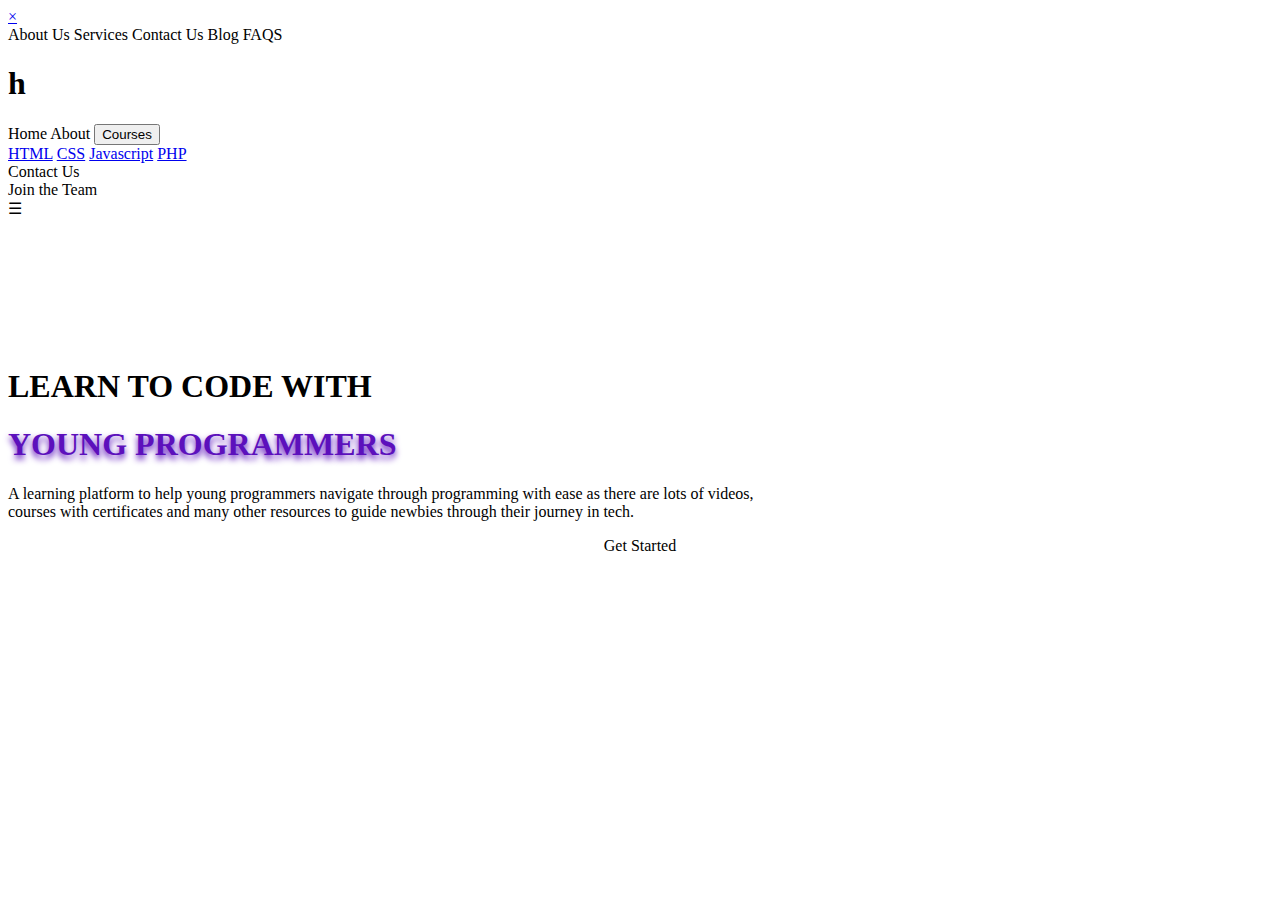
==== index.html @ aa74d402 "updated" ====
<!DOCTYPE html>
<html lang="en">
  <head>
    <meta charset="UTF-8" />
    <meta http-equiv="X-UA-Compatible" content="IE=edge" />
    <meta name="viewport" content="width=device-width, initial-scale=1.0" />
    <link rel="stylesheet" href="css/style.css" />
    <link href="https://fonts.googleapis.com/css2?family=Radio+Canada&family=Roboto&display=swap" rel="stylesheet">
    <title>Young Programmer</title>
  </head>
  <body>
    <!--Navbar-->
    <div id="myNav" class="overlay">
      <a href="javascript:void(0)" class="closebtn" onclick="closeNav()"
        >&times;</a
      >
      <div class="overlay-content">
        <a>About Us</a>
        <a>Services</a>
        <a>Contact Us</a>
        <a>Blog</a>
        <a>FAQS</a>
      </div>
    </div>

    <div class="navbar">
      <div class="navbarleft">
        <h1>h</h1>
      </div>
      <div class="navbarcenter">
        <a>Home</a>
        <a>About</a>
        <button class="dropbtn" onclick="myFunction()">Courses </button>
        <div class="dropdown-content" id="myDropdown">
          <a href="#">HTML</a>
          <a href="#">CSS</a>
          <a href="#">Javascript</a>
          <a href="#">PHP</a>
        </div>
        <a>Contact Us</a>
      </div>
      <div class="navbarright">
        <div class="jointheteamBtn">Join the Team</div>
        <span onclick="openNav()">&#9776;</span>
      </div>
    </div>
        <!--end of Navbar-->

            <!--section-->
<section>
    <h1 style="margin-top: 150px;">LEARN TO CODE WITH</h1>
    <h1 style="color: #5C10BC; text-shadow: 0px 4px 6px #5C10BC;">YOUNG PROGRAMMERS</h1>
    <p>A learning platform to help young programmers navigate through programming with ease as there are lots of videos,<br> courses with certificates and many other resources to guide newbies through their journey in tech.</p>
<center><div class="getstartedbtn">Get Started</div></center>
  </section>
                <!--end of section-->
    <script src="script.js"></script>
  </body>
</html>
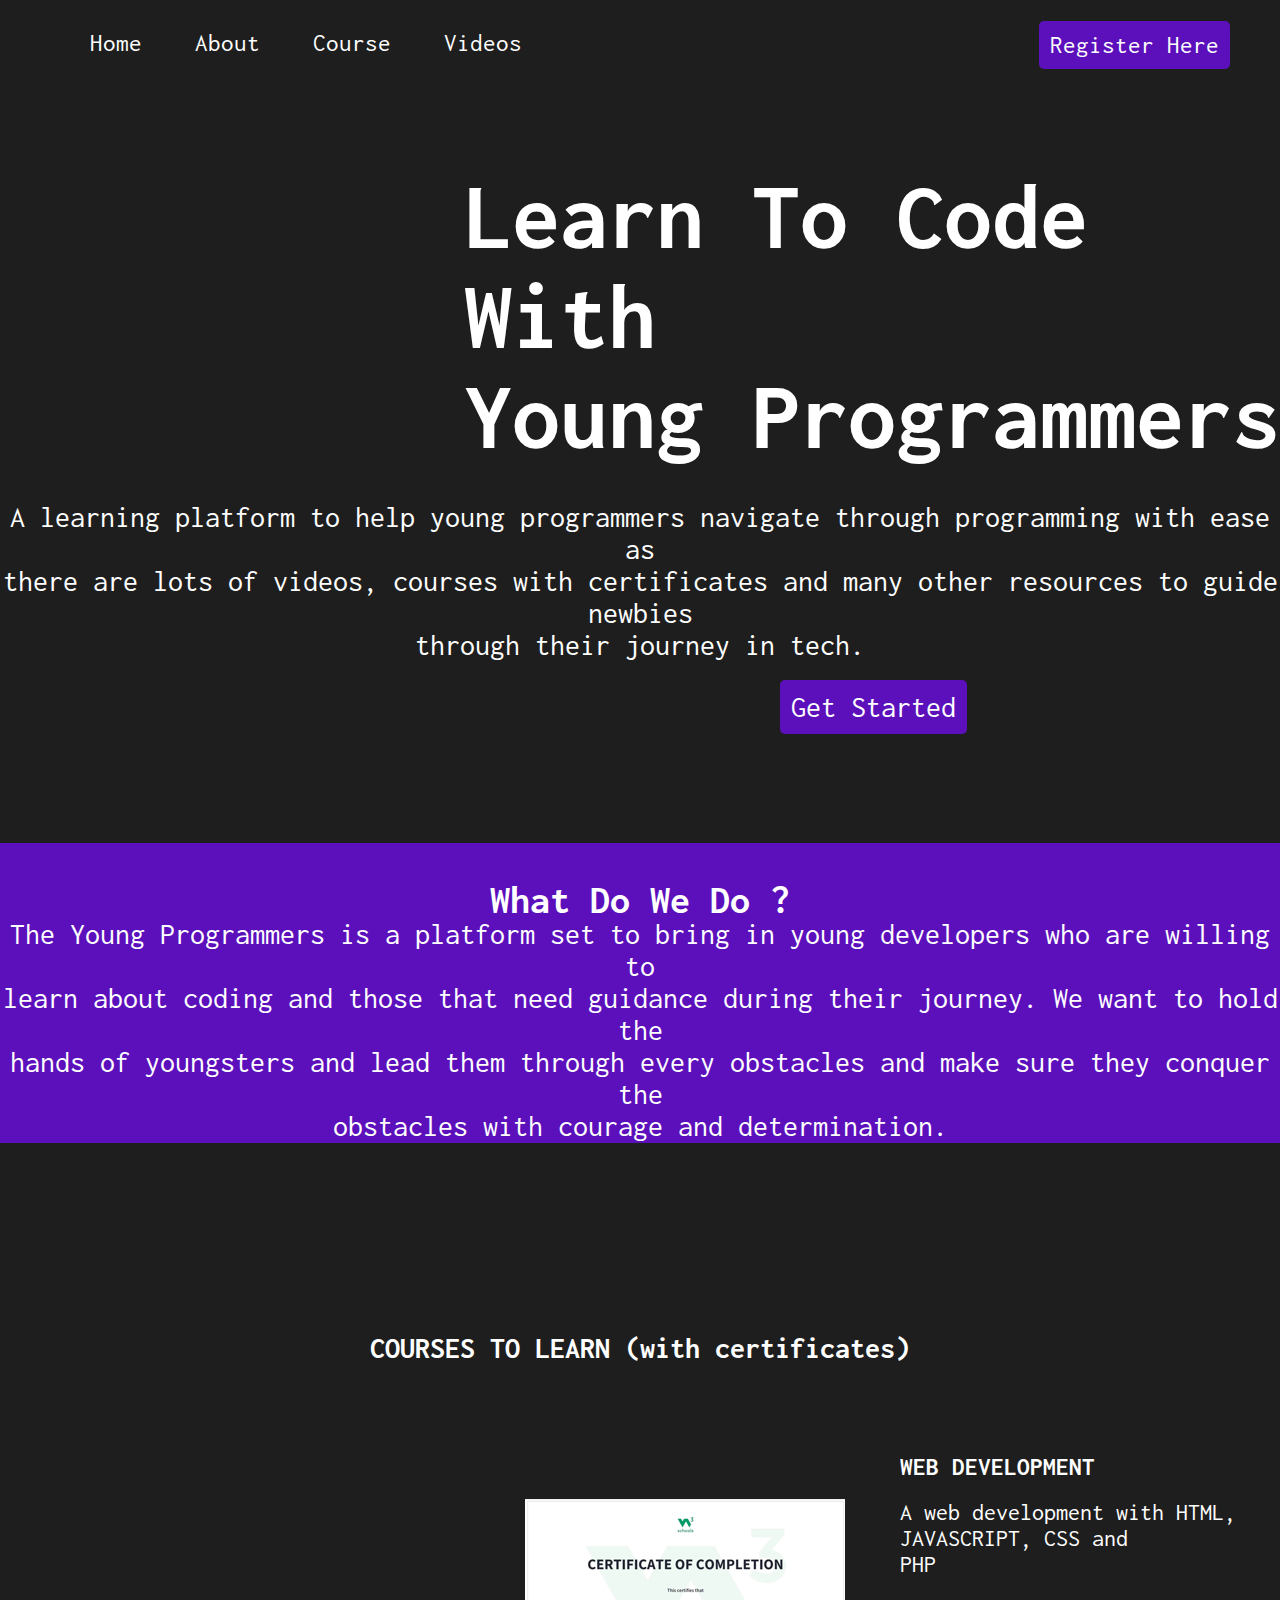
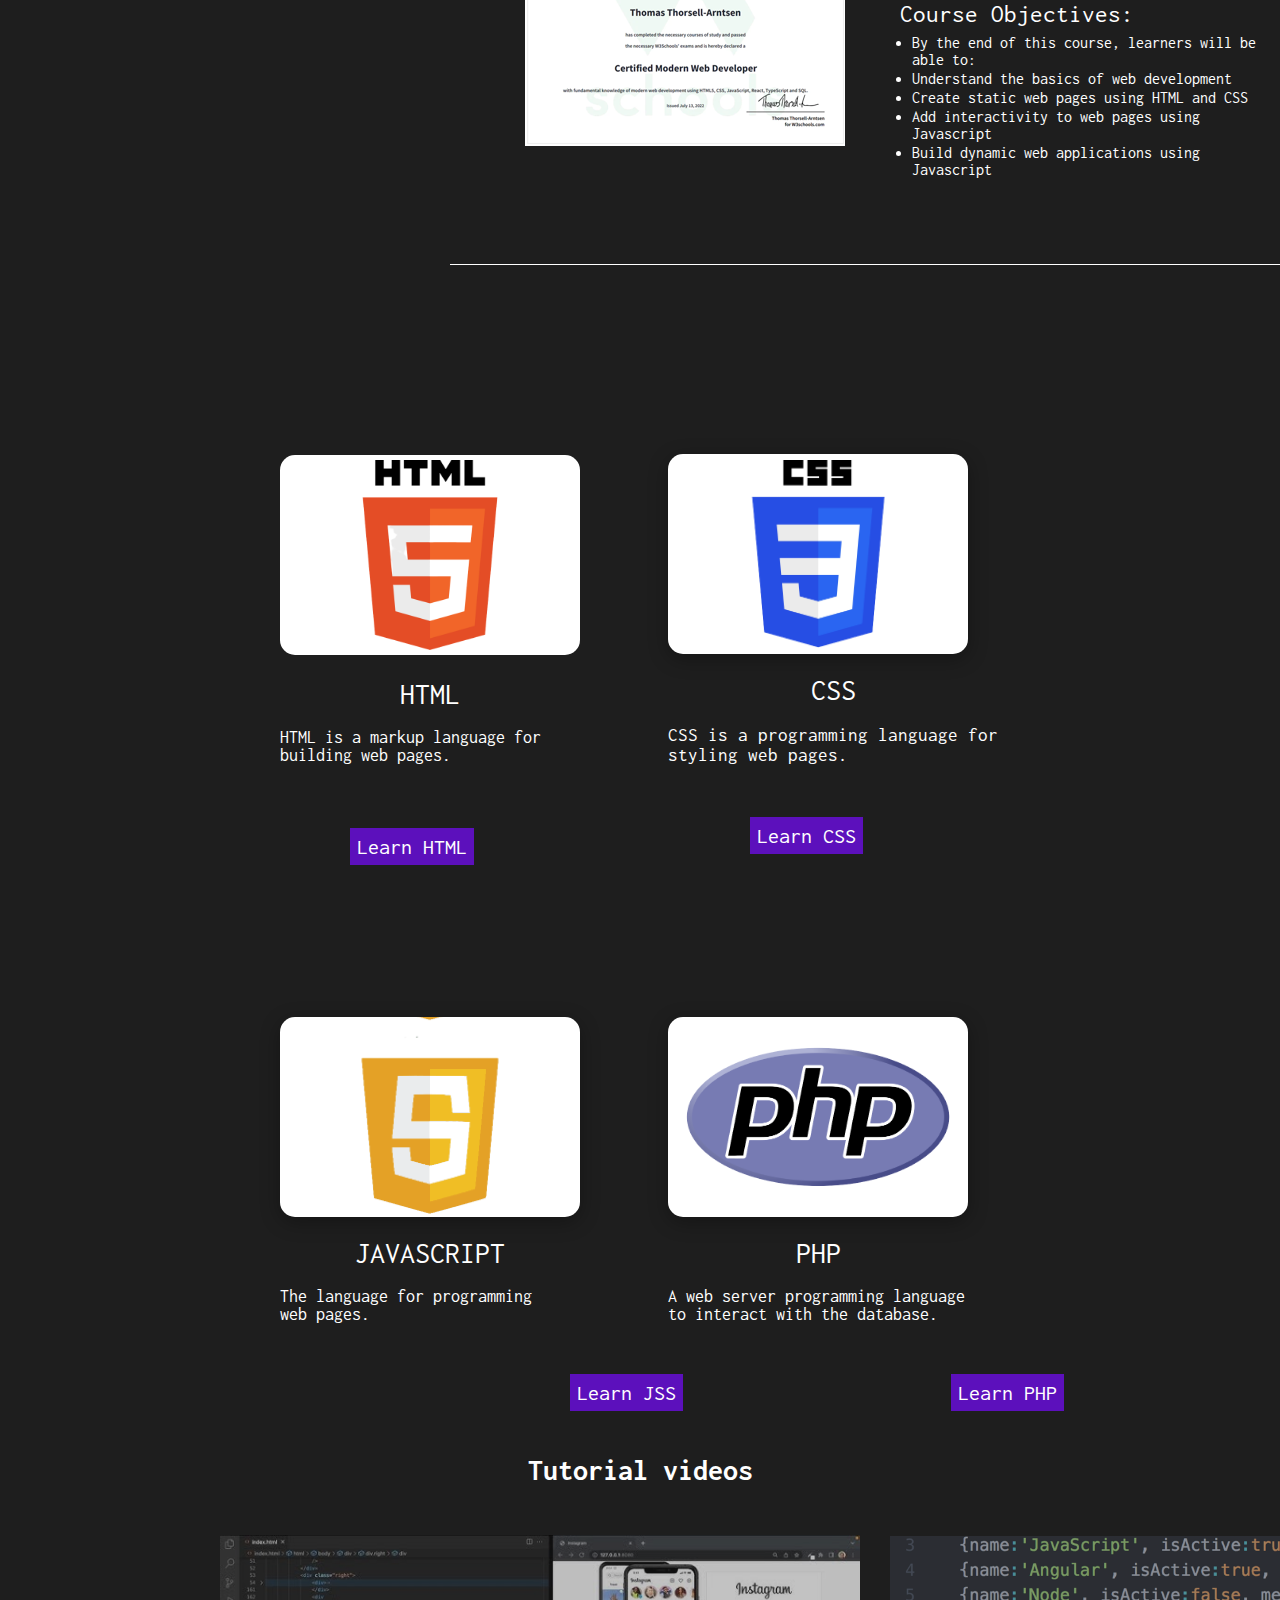
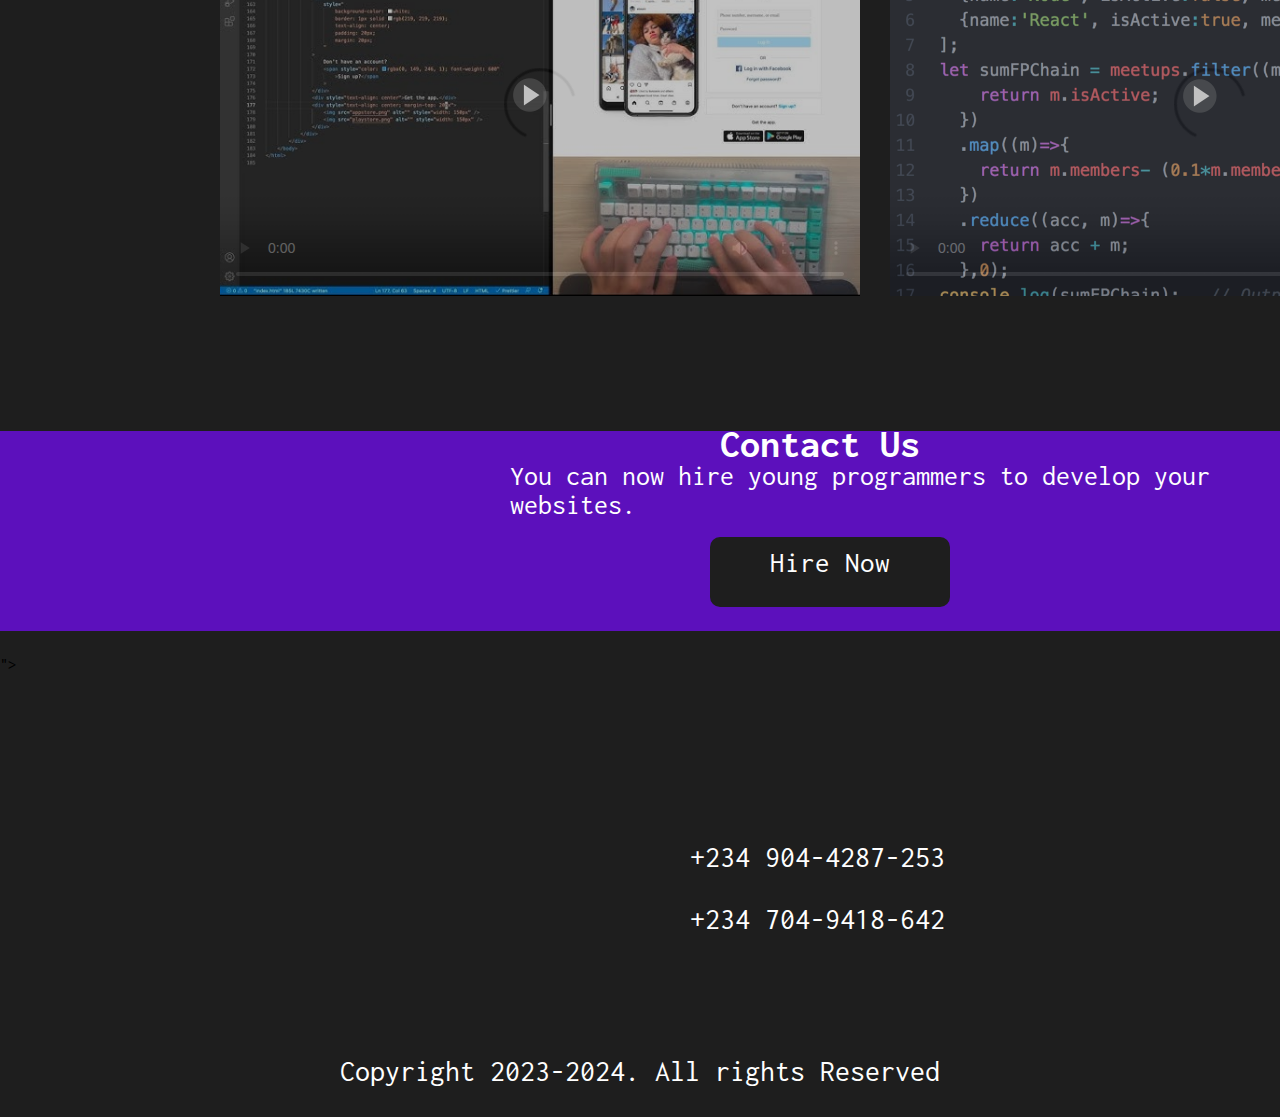
==== commit 6cbb12fd: "Add files via upload" ====
--- a/index.html
+++ b/index.html
@@ -1,59 +1,98 @@
-<!DOCTYPE html>
-<html lang="en">
-  <head>
-    <meta charset="UTF-8" />
-    <meta http-equiv="X-UA-Compatible" content="IE=edge" />
-    <meta name="viewport" content="width=device-width, initial-scale=1.0" />
-    <link rel="stylesheet" href="css/style.css" />
-    <link href="https://fonts.googleapis.com/css2?family=Radio+Canada&family=Roboto&display=swap" rel="stylesheet">
-    <title>Young Programmer</title>
-  </head>
-  <body>
-    <!--Navbar-->
-    <div id="myNav" class="overlay">
-      <a href="javascript:void(0)" class="closebtn" onclick="closeNav()"
-        >&times;</a
-      >
-      <div class="overlay-content">
-        <a>About Us</a>
-        <a>Services</a>
-        <a>Contact Us</a>
-        <a>Blog</a>
-        <a>FAQS</a>
+<!DOCTYPE html> 
+<html>
+    <head>
+        <link href="style.css" rel="stylesheet">
+        <title>Young Programmers</title>
+        <link rel="preconnect" href="https://fonts.googleapis.com">
+        <link rel="preconnect" href="https://fonts.gstatic.com" crossorigin>
+        <link href="https://fonts.googleapis.com/css2?family=Inconsolata&family=Modern+Antiqua&display=swap" rel="stylesheet">
+    </head>
+        <body>
+            <div id="header-links">
+                <a href="#" class="header-link">Home</a>
+                <a href="#" class="header-link">About</a>
+                <a href="#" class="header-link">Course</a>
+                <a href="#" class="header-link">Videos</a>
+                <a href="register.html" class="register">Register Here</a>
+            </div>
+            <h1>Learn To Code With <br>Young Programmers</h1>
+            <p class="quote-1">A learning platform to help young programmers navigate through programming with ease as <br> there are lots of videos, courses with certificates and many other resources to guide newbies <br>through their journey in tech.</p>
+            <a  href="#" id="get-started">Get Started</a>
+            <div class="section-1">
+            </div>
+            <h2 class="what-we-do">What Do We Do ?</h2>
+            <p class="quote-2">The Young Programmers is a platform set to bring in young developers who are willing to <br>learn about coding and those that need guidance during their journey. We want to hold the <br>hands of youngsters and lead them through every obstacles and make sure they conquer the <br>obstacles with courage and determination.</p>
+            <h3 class="section-2">COURSES TO LEARN (with certificates)</h3>
+            <h4 class="section-3">WEB DEVELOPMENT</h4>
+            <p class="quote-3"> A web development with HTML, JAVASCRIPT, CSS and<br> PHP</p>
+            <p class="quote-4">Course Objectives:</p>
+            <div class="container">
+             <img src="images/certificate Small.png" class="certificate">
+                <ul>
+                    <li class="obj-1">By the end of this course, learners will be able to:</li>
+                    <li>Understand the basics of web development</li>
+                    <li>Create static web pages using HTML and CSS</li>
+                    <li>Add interactivity to web pages using Javascript</li>
+                    <li>Build dynamic web applications using Javascript</li>
+            </ul>
+        </div>
+        <div class="container-2">
+        </div>
+        <div class="wrap">
+            <div class="project"> 
+              <a href="#" target="_blank" class="project-link-html html"></a>
+              <a class="learn-html" href="#">Learn HTML</a>
+              <span class="project-title">HTML</span>
+              <p class="html-quote">HTML is a markup language for<br> building web pages.</p>
+            </div>
+            <div class="project">
+              <a href="#" target="_blank" class="project-link css"></a>
+              <span class="project-title">CSS</span>
+              <p class="css-quote">CSS is a programming language for <br>styling web pages.</p>
+            </div>
+            <a class="learn-css" href="#">Learn CSS</a>
+            <div class="wrap">
+              <div class="project"> 
+                <a href="#" target="_blank" class="project-link javascript"></a>
+                <span class="project-title">JAVASCRIPT</span>
+                <p class="javascript-quote">The language for programming<br>web pages.</p>
+              </div>
+              <div class="project">
+                <a href="" target="_blank" class="project-link php"></a>
+                <span class="project-title">PHP</span>
+                <p class="javascript-quote">A web server programming language <br>to interact with the database.</p>
+              </div>
+            </div>  
+          </div>  
+            <a class="learn-javascript" href="#">Learn JSS</a>
+            <a class="learn-php" href="#">Learn PHP</a>
+          <h5>Tutorial videos</h5>
+          <div class="video-container">
+            <video controls class="control-1">
+                <source src="your_video_file.mp4" type="video/mp4">
+                Your browser does not support the video tag.
+            </video>
+            <div class="overlay-image">
+              <img src="images/pause-logo-removebg-preview.png" class="pause-logo">
+            </div>
+        </div>
+        <div class="video-container">
+          <video controls class="control-2">
+              <source src="your_video_file.mp4" type="video/mp4">
+              Your browser does not support the video tag.
+          </video>
+          <div class="overlay-image-2">
+            <img src="images/pause-logo-removebg-preview.png" class="pause-logo">
+          </div>
+        </div>">
       </div>
-    </div>
-
-    <div class="navbar">
-      <div class="navbarleft">
-        <h1>h</h1>
-      </div>
-      <div class="navbarcenter">
-        <a>Home</a>
-        <a>About</a>
-        <button class="dropbtn" onclick="myFunction()">Courses </button>
-        <div class="dropdown-content" id="myDropdown">
-          <a href="#">HTML</a>
-          <a href="#">CSS</a>
-          <a href="#">Javascript</a>
-          <a href="#">PHP</a>
-        </div>
-        <a>Contact Us</a>
-      </div>
-      <div class="navbarright">
-        <div class="jointheteamBtn">Join the Team</div>
-        <span onclick="openNav()">&#9776;</span>
-      </div>
-    </div>
-        <!--end of Navbar-->
-
-            <!--section-->
-<section>
-    <h1 style="margin-top: 150px;">LEARN TO CODE WITH</h1>
-    <h1 style="color: #5C10BC; text-shadow: 0px 4px 6px #5C10BC;">YOUNG PROGRAMMERS</h1>
-    <p>A learning platform to help young programmers navigate through programming with ease as there are lots of videos,<br> courses with certificates and many other resources to guide newbies through their journey in tech.</p>
-<center><div class="getstartedbtn">Get Started</div></center>
-  </section>
-                <!--end of section-->
-    <script src="script.js"></script>
-  </body>
-</html>
+      <div class="container-3">
+      <p class="quote-5">You can now  hire young programmers to develop your websites.</p>
+      <a class="hire-now" href="#">Hire Now</a>
+     </div>
+    <h6 class="section-4">Contact Us</h6>
+    <p class="number">+234 904-4287-253</p>
+    <p class="number">+234 704-9418-642</p>
+    <p class="quote-6">Copyright 2023-2024. All rights Reserved</p>
+</body>
+</html>--- a/style.css
+++ b/style.css
@@ -0,0 +1,401 @@
+body {
+    background-color:#1E1E1E;
+    margin: 0px;
+    font-family: 'Inconsolata', monospace;
+}
+
+#header-links {
+    margin-top: 30px;
+    margin-left: 45px;
+}
+
+.header-link {
+    color: #FFFFFF;
+    text-decoration: none;
+    font-size: 25px;
+    margin-left: 45px;
+}
+
+.register {
+    color: #FFFFFF;
+    text-decoration: none;
+    font-size: 25px;
+    border: 1px solid transparent;
+    border-radius: 5px;
+    padding: 10px;
+    background-color: #5C10BC;
+    float: right;
+    margin-right: 50px;
+    margin-top: -9px;
+}
+
+h1 {
+    margin-top: 110px;
+    font-size: 96px;
+    margin-left: 464px;
+    color: #FFFFFF;
+    font-weight: 700;
+}
+
+.quote-1 {
+    text-align: center; 
+    color: #FFFFFF;
+    font-size: 30px;
+    margin-top: -29px;
+}
+
+#get-started {
+    color: #FFFFFF;
+    background-color: #5C10BC;
+    font-size: 30px;
+    border: 1px solid transparent;
+    border-radius: 5px;
+    padding: 10px; 
+    margin-left: 780px;
+    text-decoration: none;
+    margin-top: 400px;
+}
+
+.section-1 {
+    background-color: #5C10BC;
+    margin-top: 120px;
+    height: 300px;
+    display: block;
+}
+
+.what-we-do {
+    color: #FFFFFF;
+    text-align: center;
+    margin-top: -264px;
+    display: block;
+    font-size: 40px;
+}
+
+.quote-2 {
+    text-align: center; 
+    color: #FFFFFF;
+    font-size: 30px;
+    margin-top: -37px;
+}
+
+.section-2 {
+    text-align: center;
+    color: #FFFFFF;
+    font-size: 30px;
+    margin-top: 190px;
+}
+
+.section-3 {
+    color: #FFFFFF;
+    font-size: 25px;
+    margin-top: 90px;
+    margin-left: 900px;
+}
+
+.quote-3 {
+    margin-left: 900px;
+    margin-top: -14px;
+    color: #FFFFFF;
+    font-size: 24px;
+}
+
+.quote-4 {
+    margin-left: 900px;
+    color: #FFFFFF;
+    margin-top: 19px;
+    font-size: 25px;
+}
+
+ul {
+    color: #FFFFFF;
+    margin-left: 27px;
+    margin-top: -20px;
+}
+
+li {
+    margin-top: 2px;
+}
+
+.certificate {
+    margin-left: 525px;
+    margin-top: -200px;
+}
+
+.container {
+    align-items: center;
+    display: flex;
+}
+
+.container-2 {
+    background-color: #FFFFFF;
+    width: 900px;
+    margin-left: 450px;
+    height: 1px;
+    margin-top: 70px;
+}
+.wrap {
+    width: 800px;
+    max-width: 100%;
+    margin: auto;
+}
+
+.project{
+    display: inline-block;
+    padding: 40px;
+    margin-top: 130px;
+}
+   
+.project-link-html {
+    background-position: center;
+    display: block;
+    width: 300px;
+    max-width: 100%;
+    height: 200px;
+    border-radius: 15px;
+    background-repeat: no-repeat;
+    background-color: #FFFFFF;
+    position: relative;
+    top: 20px;
+}
+
+.html {
+    background-image: url("images/html-logo-removebg-preview.png");
+    background-size: 190px;
+}
+
+.project-title {
+    font-size: 1.875rem;
+    display: block;
+    text-align: center;
+}
+
+.css {
+    background-image: url("images/CSS-Logo-removebg-preview.png");
+    background-color: #FFFFFF;
+    background-repeat: no-repeat;
+    background-size: 300px;
+}
+
+.wrap {
+    width: 800px;
+    max-width: 100%;
+    margin: auto;
+}
+
+.project{
+    display: inline-block;
+    padding: 40px;
+}
+   
+.project-link {
+    box-shadow: 0px 5px 20px rgba(0, 0, 0, .3);
+    background-position: center;
+    display: block;
+    width: 300px;
+    max-width: 100%;
+    height: 200px;
+    border-radius: 15px;
+}
+
+.javascript {
+    background-image: url("images/JavaScript-Logo-removebg-preview.png");
+    background-color: #FFFFFF;
+    background-size: 310px;
+}
+
+.project-title {
+    font-size: 1.875rem;
+    display: block;
+    text-align: center;
+    margin-top: 20px;
+    color: #FFFFFF;
+}
+
+.php {
+    background-image: url("images/php-removebg-preview\ \(1\).png");
+    background-color: #FFFFFF;
+    background-size: 270px;
+    background-repeat: no-repeat;
+}
+
+.html-quote {
+    color: #FFFFFF;
+    font-size: 18px;
+}
+
+.css-quote {
+    color: #FFFFFF;
+    font-size: 19px;
+}
+
+.javascript-quote {
+    color: #FFFFFF;
+    font-size: 18px;
+}
+
+.php-quote {
+    color: #FFFFFF;
+    font-size: 18px;
+}
+
+.learn-html {
+    background-color: #5C10BC;
+    font-size: 22px;
+    color: #FFFFFF;
+    padding: 7px;
+    text-decoration: none;
+    top: 200px;
+    position: relative;
+    margin-left: 70px;
+}
+
+.learn-css {
+    background-color: #5C10BC;
+    margin-left: 510px;
+    font-size: 22px;
+    color: #FFFFFF;
+    top: 2290px;
+    padding: 7px;
+    text-decoration: none;
+}
+
+.learn-javascript {
+    background-color: #5C10BC;
+    margin-left: 570px;
+    font-size: 22px;
+    color: #FFFFFF;
+    top: 2290px;
+    padding: 7px;
+    text-decoration: none;
+}   
+
+.learn-php {
+    background-color: #5C10BC;
+    margin-left: 260px;
+    font-size: 22px;
+    color: #FFFFFF;
+    top: 2290px;
+    padding: 7px;
+    text-decoration: none;
+}   
+
+h5 {
+    color: #FFFFFF;
+    font-size: 30px;
+    text-align: center;
+}
+
+.video-container {
+    position: relative;
+    width: 640px;
+    height: 360px;
+}
+
+video {
+width: 100%;
+height: 100%;
+}
+
+.overlay-image {
+ position: absolute;
+ top: -1px;
+ left: 220px;
+ width: 500px;
+ height: 100px;
+ background-image: url(images/html&css-video.jpeg);
+ width: 100%;
+ height: 100%;
+ background-size: cover;
+ background-position: center;
+ opacity: 0.7;
+ pointer-events: none; 
+}
+
+video::-webkit-media-controls-play-button {
+    filter: brightness(2);
+}
+
+.overlay-image-2 {
+    position: absolute;
+    bottom: 800px;
+    left: 900px;
+    top: -360px;
+    left: 890px;
+    width: 500px;
+    height: 100px;
+    background-image: url(images/javascript-video.png);
+    width: 100%;
+    height: 100%;
+    background-size: cover;
+    background-position: center;
+    opacity: 0.7;
+    pointer-events: none; 
+   }
+
+.pause-logo {
+    width: 40px;
+    margin-top: 140px;
+    margin-left: 290px;
+}
+
+.control-1 {
+ margin-left: 220px;
+}
+
+.control-2 {
+    margin-left: 890px;
+    bottom: 360px;
+    position: relative;
+}
+
+.container-3 {
+    background-color: #5C10BC;
+    height: 200px;
+    bottom: 270px;
+    position: relative;
+}
+
+.quote-5 {
+    color: #FFFFFF;
+    font-size: 28px;
+    top: 30px;
+    margin-left: 510px;
+    position: relative;
+}
+
+.hire-now {
+    text-decoration: none;
+    color: #FFFFFF;
+    margin-left: 710px;
+    background-color: #1E1E1E;
+    font-size: 29px;
+    padding-left: 60px;
+    padding-right: 60px;
+    border-radius: 10px;
+    height: 60px;
+    padding-top: 10px;
+    position: absolute;
+    margin-top: 20px;
+}
+
+.section-4 {
+    color: #FFFFFF;
+    font-size: 40px;
+    margin-left: 720px;
+    top: 3530px;
+    position: absolute;
+}
+
+.number {
+    margin-left: 690px;
+    color: #FFFFFF;
+    font-size: 30px;
+    position: relative;
+    bottom: 90px;
+}
+
+.quote-6 {
+    text-align: center;
+    font-size: 30px;
+    color: #FFFFFF;
+}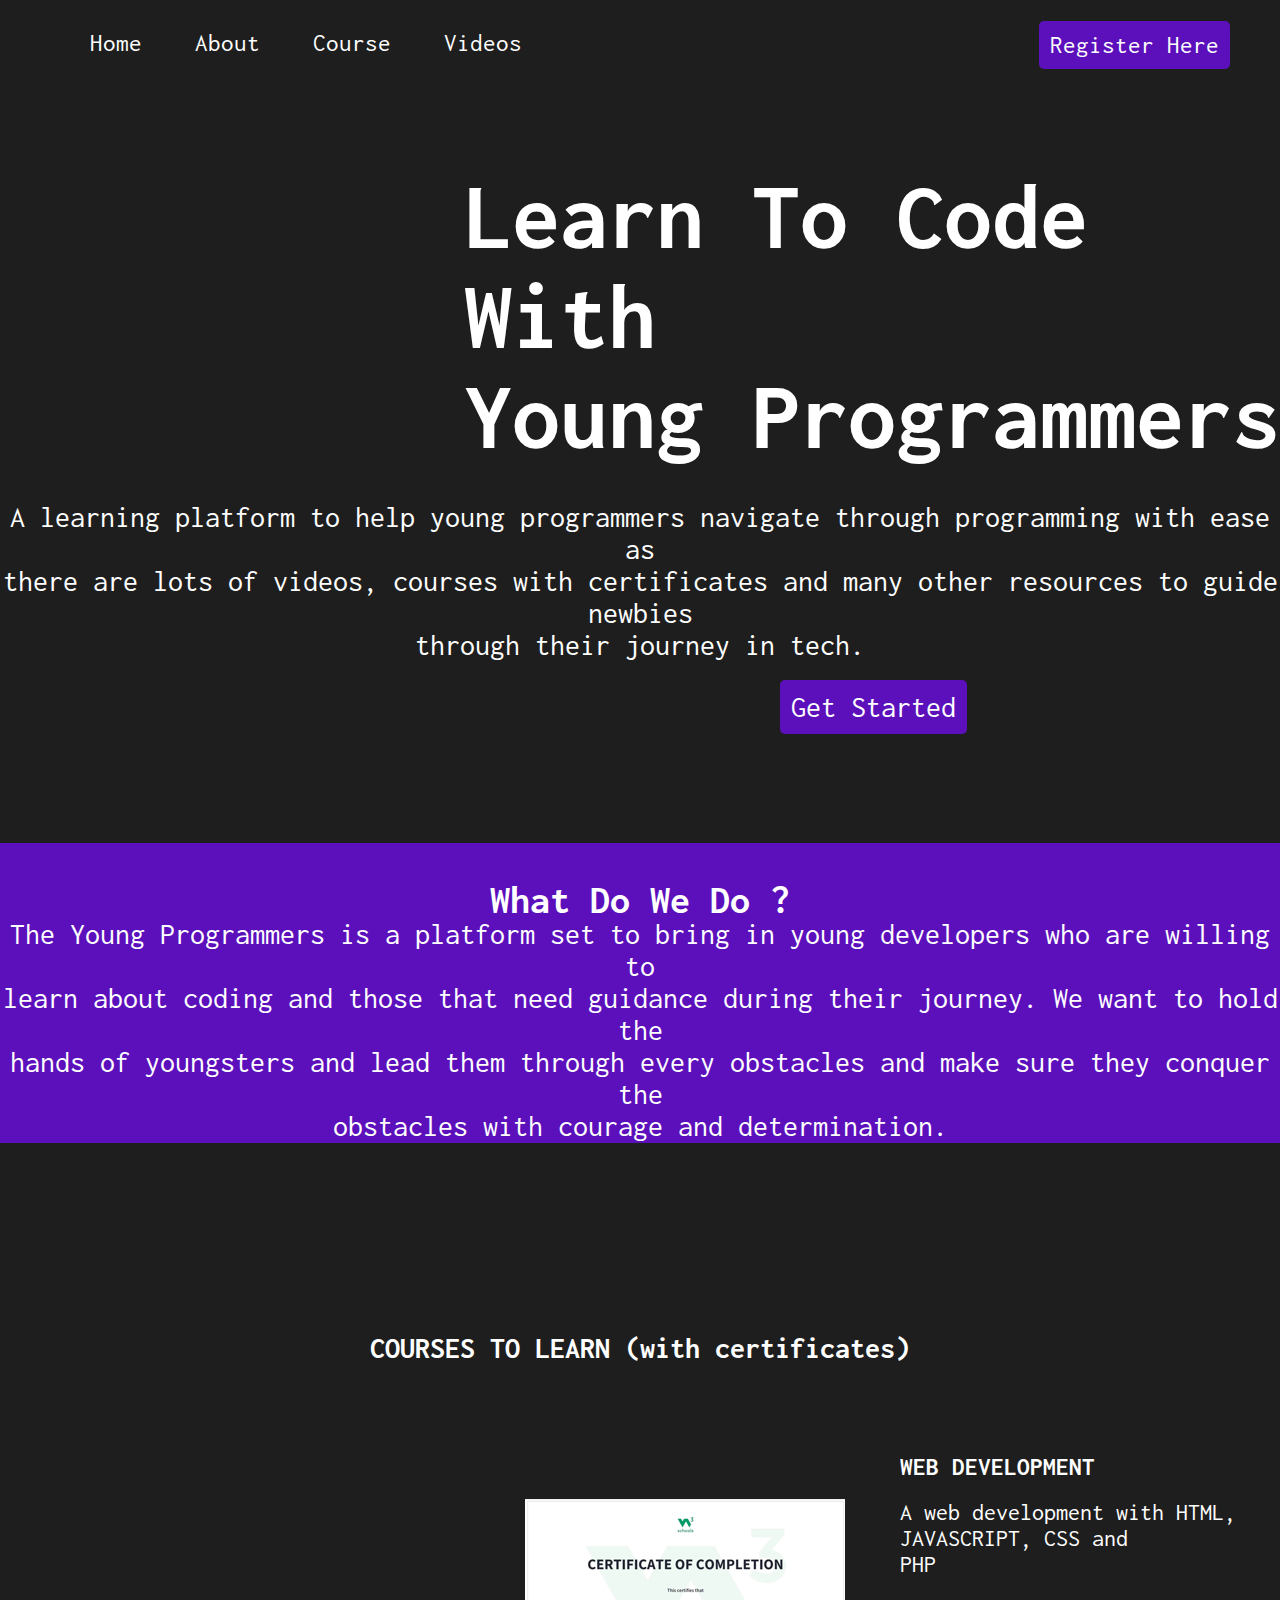
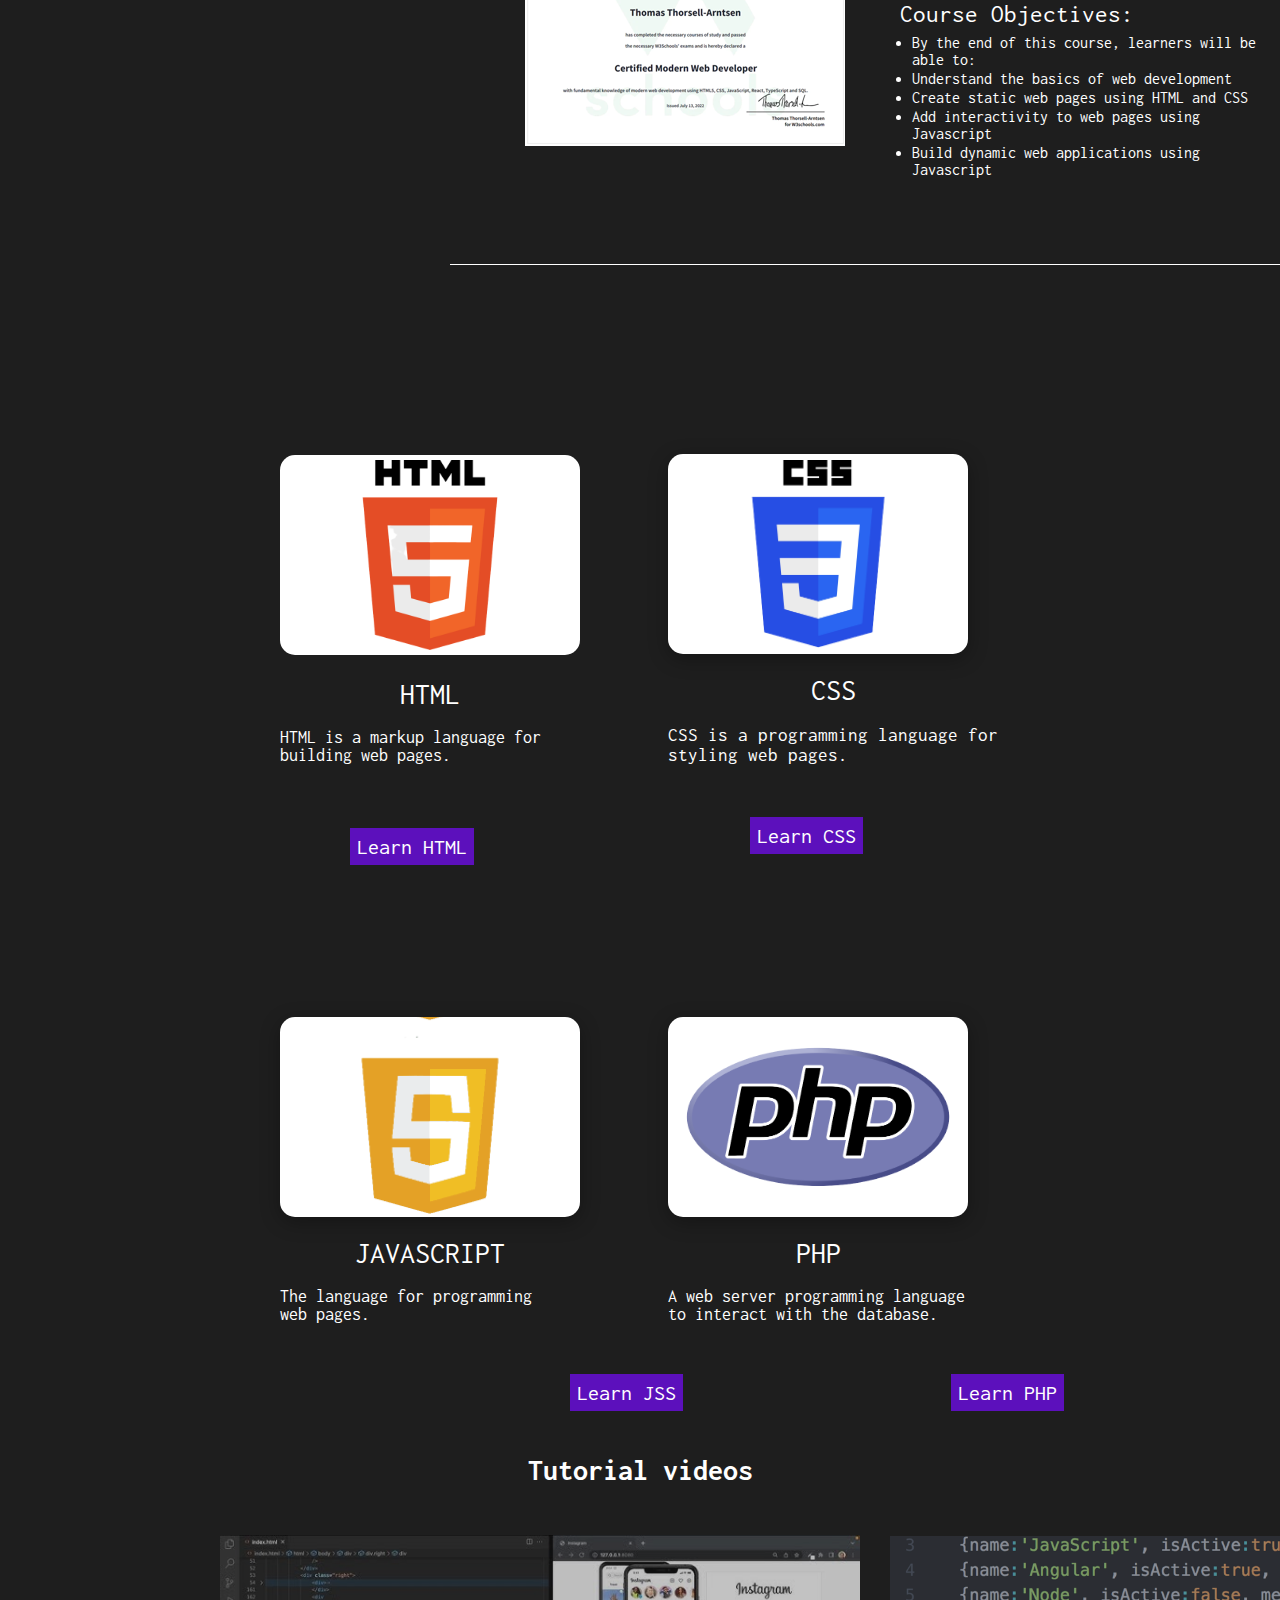
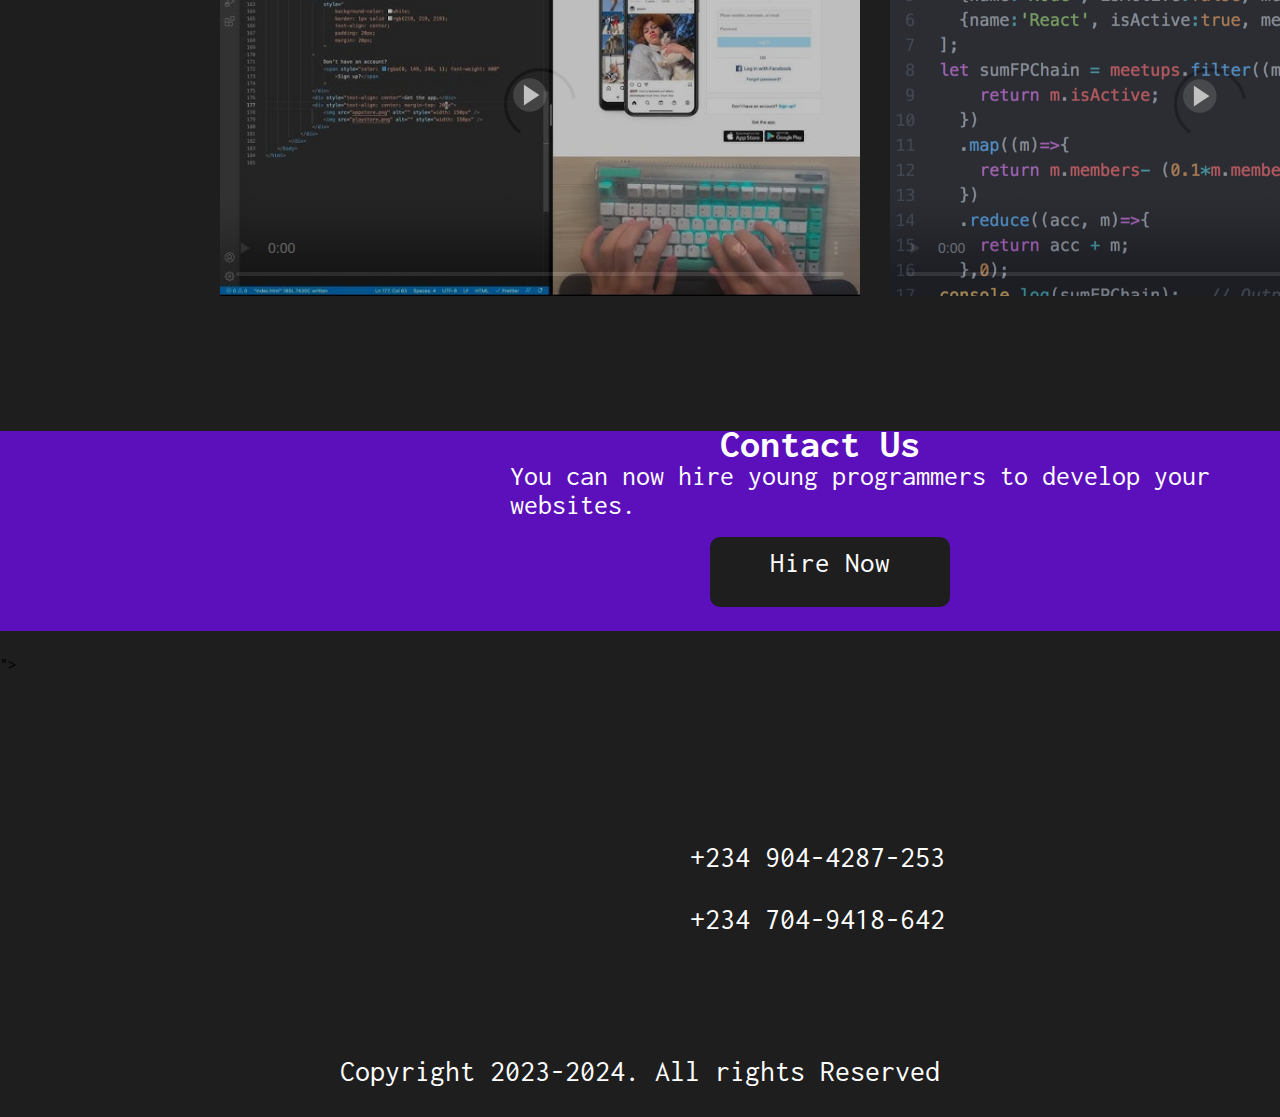
==== commit 023e6d7c: "responsiveness" ====
--- a/index.html
+++ b/index.html
@@ -1,6 +1,8 @@
 <!DOCTYPE html> 
-<html>
+<html lang="en" dir="ltr">
     <head>
+          <meta charset="utf-8" />
+    <meta name="viewport" content="width=devic­e-width, initial-scale=1" />
         <link href="style.css" rel="stylesheet">
         <title>Young Programmers</title>
         <link rel="preconnect" href="https://fonts.googleapis.com">
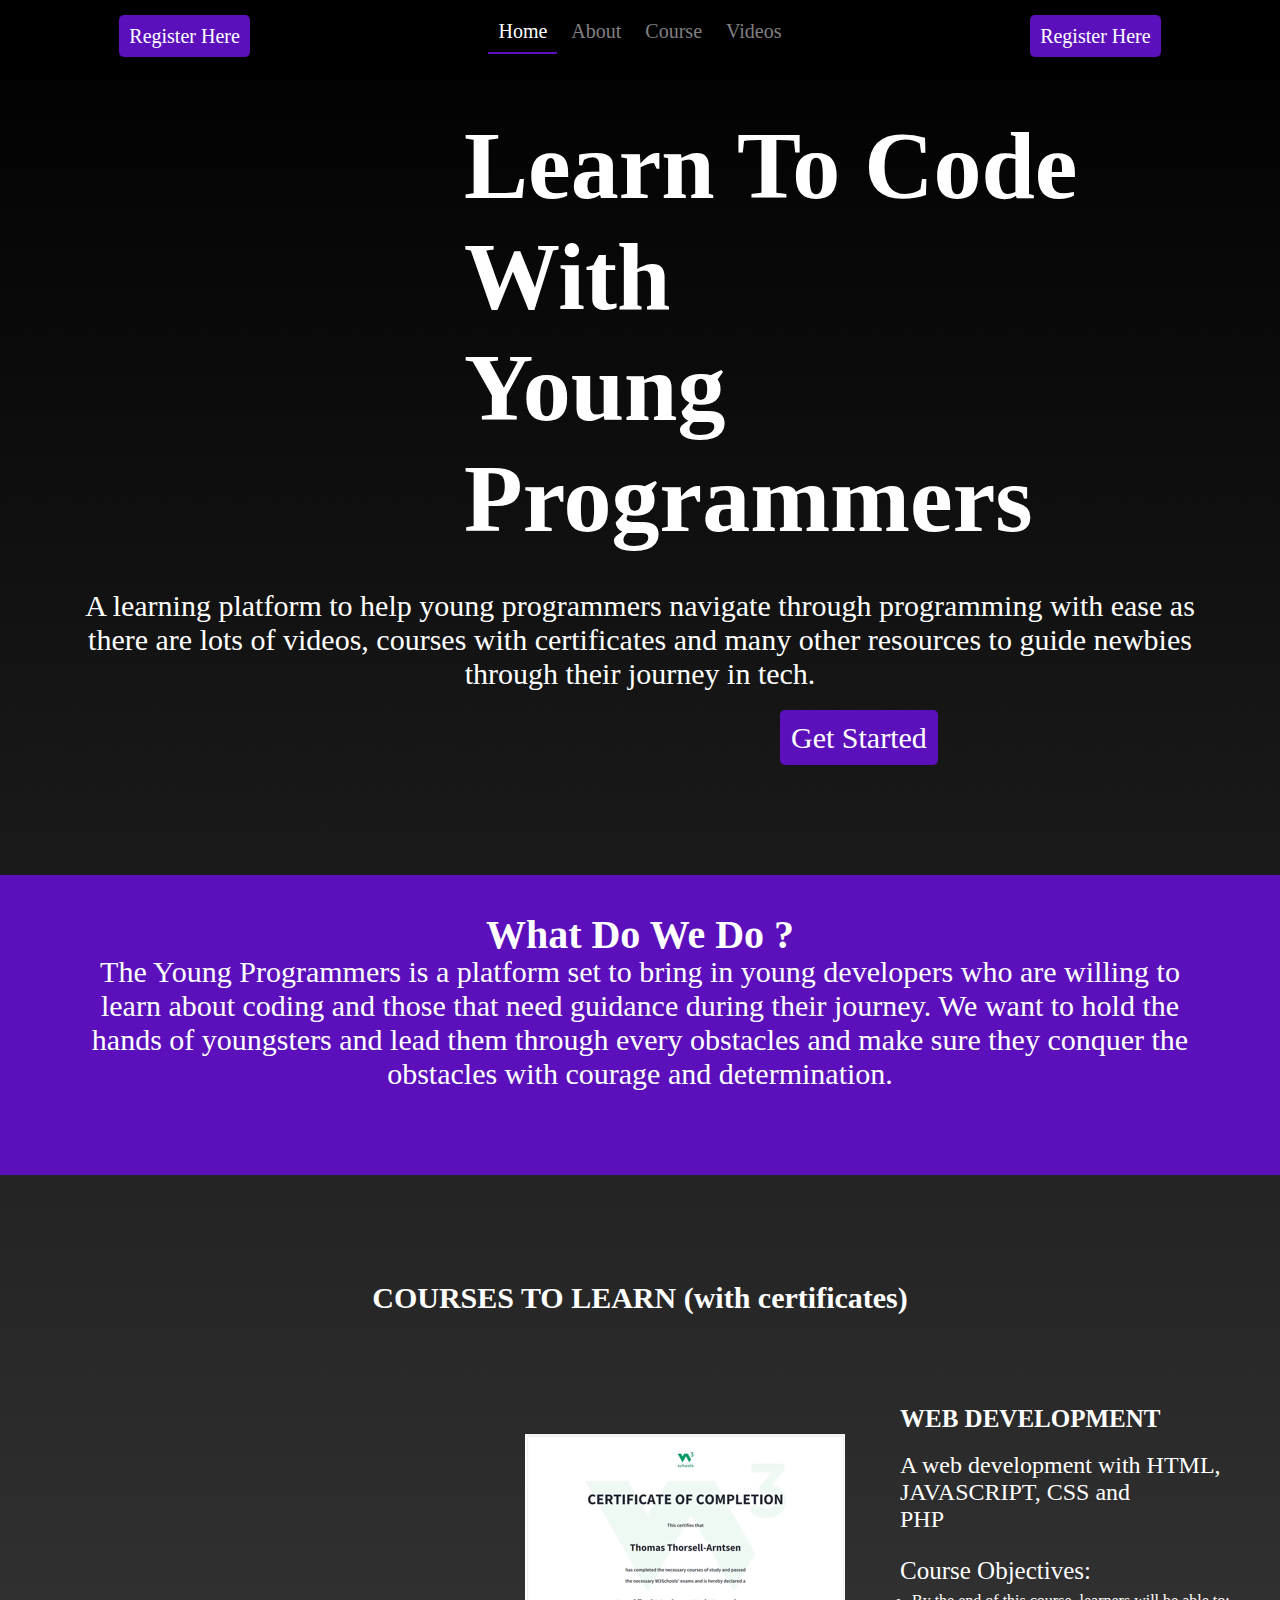
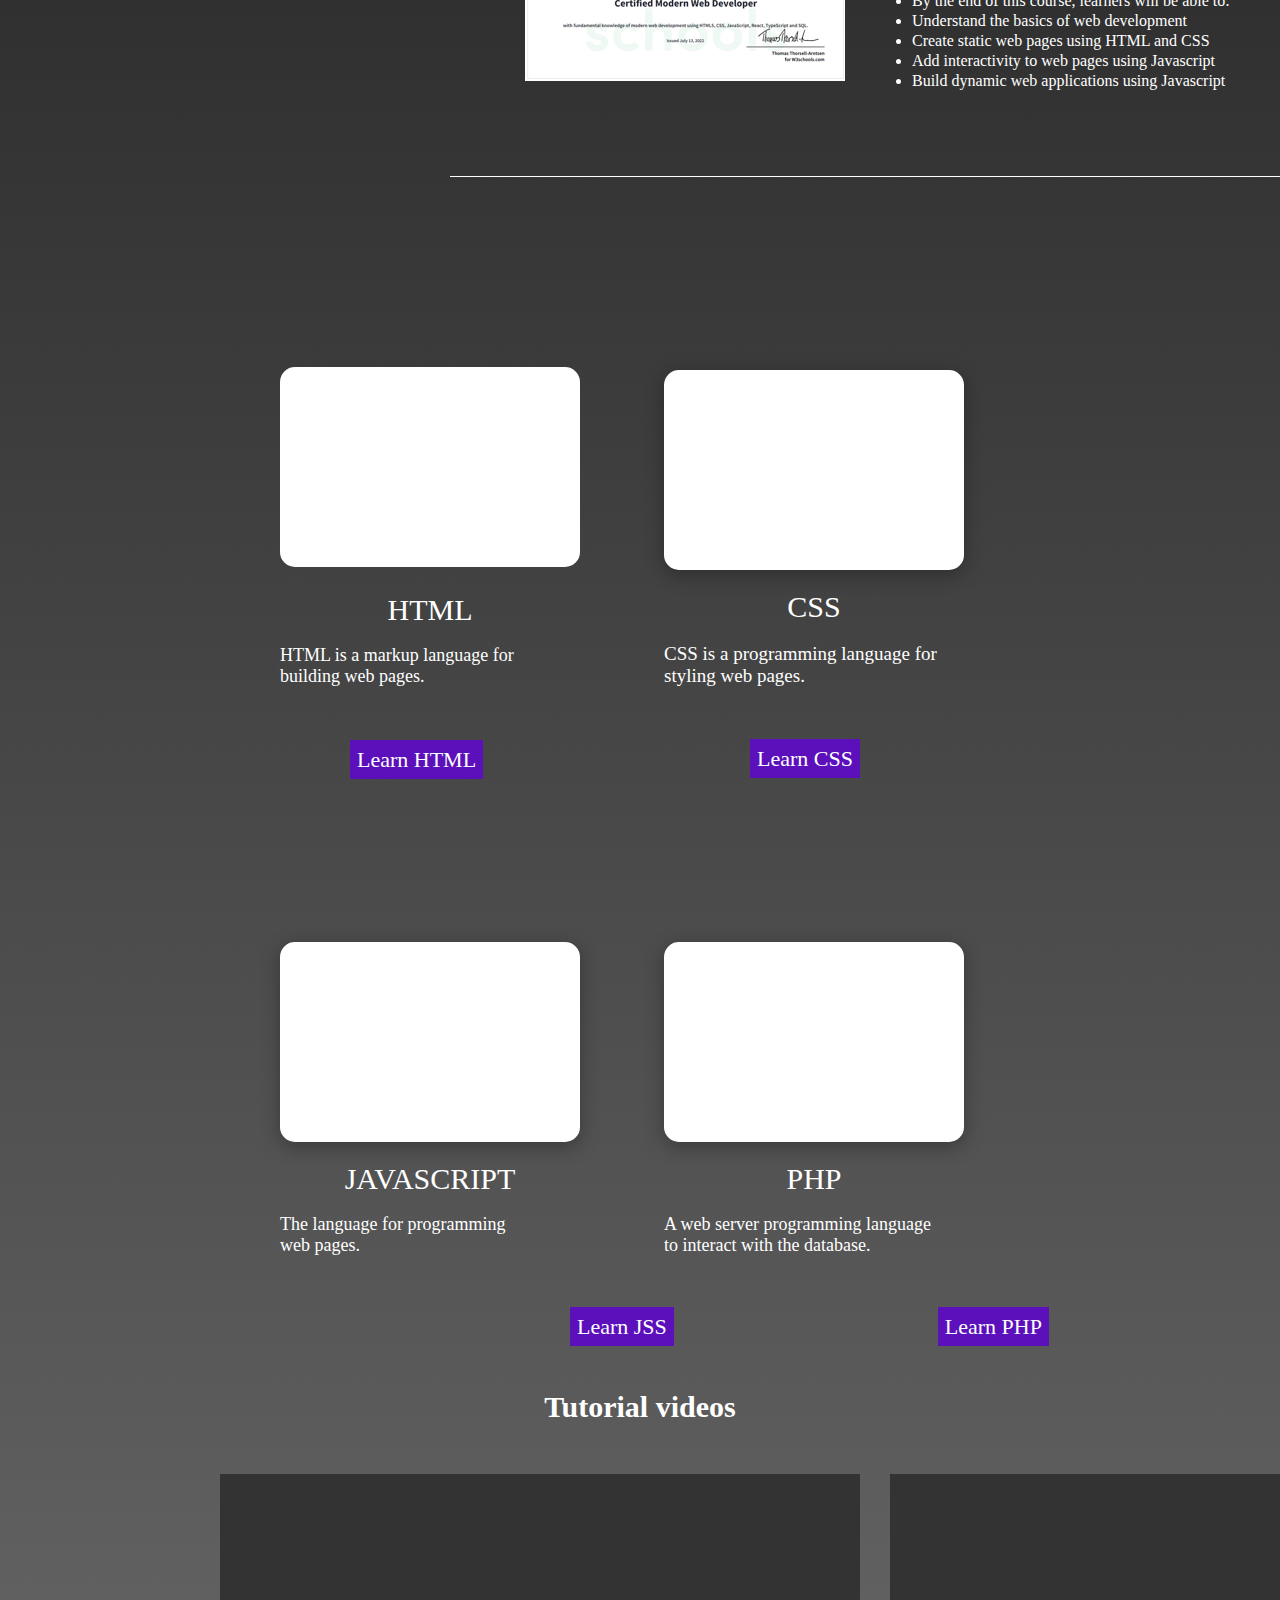
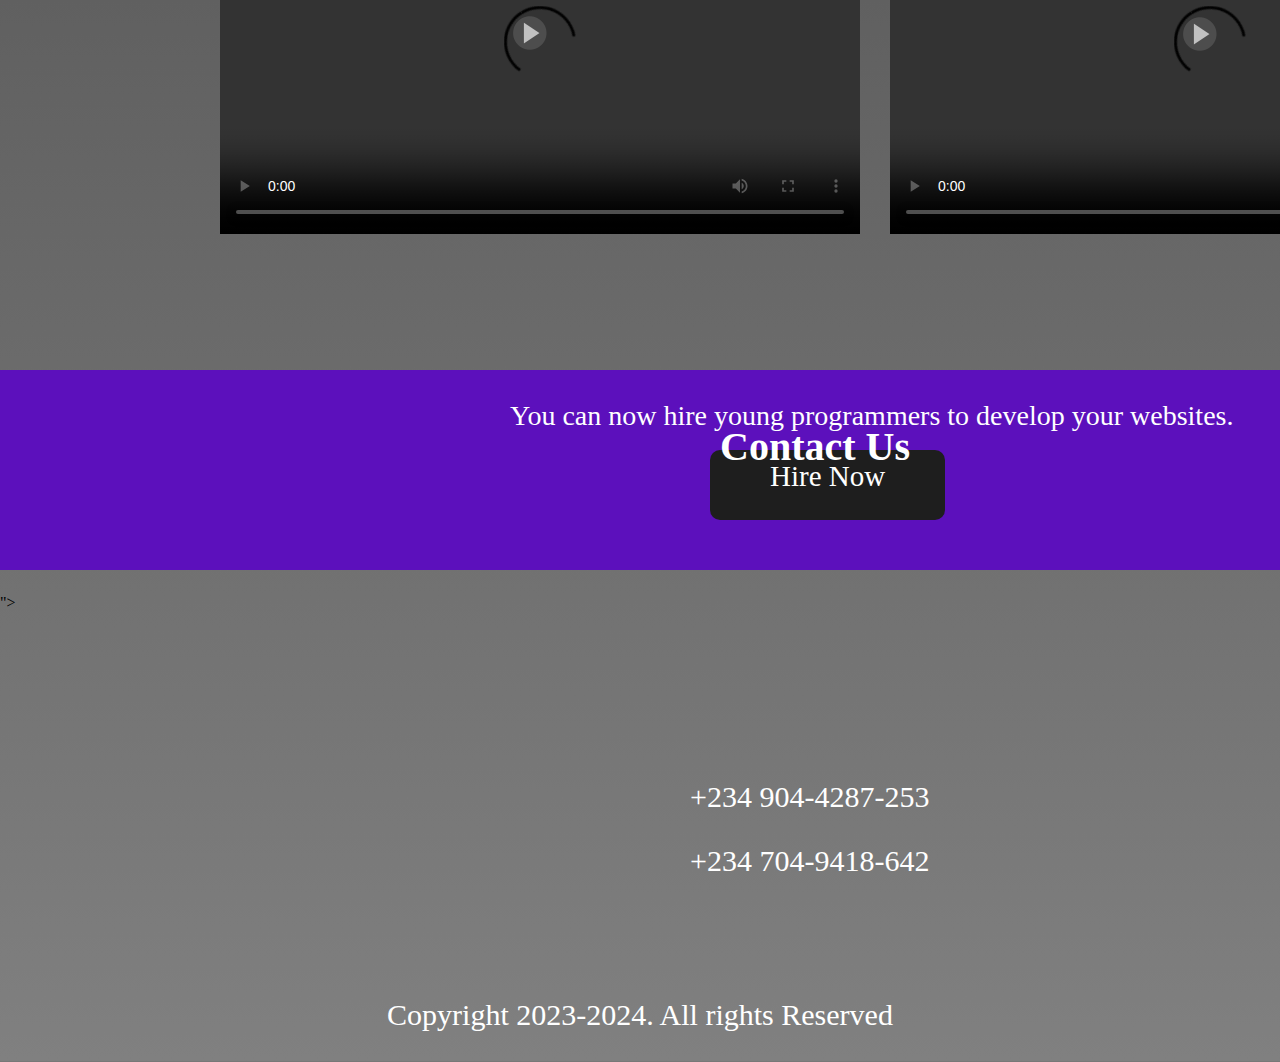
==== commit 10ddb58b: "navbar and font updated" ====
--- a/index.html
+++ b/index.html
@@ -2,20 +2,27 @@
 <html lang="en" dir="ltr">
     <head>
           <meta charset="utf-8" />
-    <meta name="viewport" content="width=devic­e-width, initial-scale=1" />
-        <link href="style.css" rel="stylesheet">
+          <meta name="viewport" content="width=device-width, initial-scale=1.0, maximum-scale=1.0, user-scalable=0">
+        <link href="CSS/style.css" rel="stylesheet">
         <title>Young Programmers</title>
         <link rel="preconnect" href="https://fonts.googleapis.com">
         <link rel="preconnect" href="https://fonts.gstatic.com" crossorigin>
         <link href="https://fonts.googleapis.com/css2?family=Inconsolata&family=Modern+Antiqua&display=swap" rel="stylesheet">
     </head>
         <body>
-            <div id="header-links">
-                <a href="#" class="header-link">Home</a>
-                <a href="#" class="header-link">About</a>
-                <a href="#" class="header-link">Course</a>
-                <a href="#" class="header-link">Videos</a>
-                <a href="register.html" class="register">Register Here</a>
+            <div class="navbar">
+              <div class="leftnavbar">
+                <a href="Pages/register.html" class="register">Register Here</a>
+                </div>
+              <div class="centernavbar">
+                <a href="#" class="active">Home</a>
+                <a href="#">About</a>
+                <a href="#">Course</a>
+                <a href="#">Videos</a>
+                </div>
+                <div class="rightnavbar">
+                <a href="Pages/register.html" class="register">Register Here</a>
+                </div>
             </div>
             <h1>Learn To Code With <br>Young Programmers</h1>
             <p class="quote-1">A learning platform to help young programmers navigate through programming with ease as <br> there are lots of videos, courses with certificates and many other resources to guide newbies <br>through their journey in tech.</p>
--- a/CSS/style.css
+++ b/CSS/style.css
@@ -0,0 +1,435 @@
+body {
+    background-image: linear-gradient(to bottom, black, gray);
+    margin: 0px;
+    font-family: 'verdana';
+}
+
+::-webkit-scrollbar{
+    width: 10px;
+  }
+  ::-webkit-scrollbar-track{
+    background:#f1f1f1;
+  }
+  ::-webkit-scrollbar-thumb{
+    background:#888; 
+  }
+  ::-webkit-scrollbar-thumb:hover{
+    background:#555; 
+  }
+.navbar {
+    position: fixed;
+    margin-top: 0px;
+    top: 0;
+    z-index: 1;
+    background-color: black;
+    width: 100%;
+    display: flex;
+    height: 80px;
+    justify-content: space-around;
+}
+a{
+    text-decoration: none;
+    color: inherit;
+}
+.leftnavbar{
+    margin-top: 25px;
+}
+.rightnavbar{
+    margin-top: 25px;
+}
+.centernavbar a{
+    font-size: 20px;
+    padding: 10px;
+}
+.centernavbar{
+    margin-top: 20px;
+    color: gray;
+}
+.centernavbar a:hover{
+    border-bottom: 2px solid #5C10BC;
+    color: white;
+}
+.active{
+    border-bottom: 2px solid #5C10BC;
+    color: white;
+}
+
+.register {
+    color: #FFFFFF;
+    text-decoration: none;
+    font-size: 20px;
+    border-radius: 5px;
+    padding: 10px;
+    background-color: #5C10BC;
+}
+
+h1 {
+    margin-top: 110px;
+    font-size: 96px;
+    margin-left: 464px;
+    color: #FFFFFF;
+    font-weight: 700;
+}
+
+.quote-1 {
+    text-align: center; 
+    color: #FFFFFF;
+    font-size: 30px;
+    margin-top: -29px;
+}
+
+#get-started {
+    color: #FFFFFF;
+    background-color: #5C10BC;
+    font-size: 30px;
+    border: 1px solid transparent;
+    border-radius: 5px;
+    padding: 10px; 
+    margin-left: 780px;
+    text-decoration: none;
+    margin-top: 400px;
+}
+
+.section-1 {
+    background-color: #5C10BC;
+    margin-top: 120px;
+    height: 300px;
+    display: block;
+}
+
+.what-we-do {
+    color: #FFFFFF;
+    text-align: center;
+    margin-top: -264px;
+    display: block;
+    font-size: 40px;
+}
+
+.quote-2 {
+    text-align: center; 
+    color: #FFFFFF;
+    font-size: 30px;
+    margin-top: -37px;
+}
+
+.section-2 {
+    text-align: center;
+    color: #FFFFFF;
+    font-size: 30px;
+    margin-top: 190px;
+}
+
+.section-3 {
+    color: #FFFFFF;
+    font-size: 25px;
+    margin-top: 90px;
+    margin-left: 900px;
+}
+
+.quote-3 {
+    margin-left: 900px;
+    margin-top: -14px;
+    color: #FFFFFF;
+    font-size: 24px;
+}
+
+.quote-4 {
+    margin-left: 900px;
+    color: #FFFFFF;
+    margin-top: 19px;
+    font-size: 25px;
+}
+
+ul {
+    color: #FFFFFF;
+    margin-left: 27px;
+    margin-top: -20px;
+}
+
+li {
+    margin-top: 2px;
+}
+
+.certificate {
+    margin-left: 525px;
+    margin-top: -200px;
+}
+
+.container {
+    align-items: center;
+    display: flex;
+}
+
+.container-2 {
+    background-color: #FFFFFF;
+    width: 900px;
+    margin-left: 450px;
+    height: 1px;
+    margin-top: 70px;
+}
+.wrap {
+    width: 800px;
+    max-width: 100%;
+    margin: auto;
+}
+
+.project{
+    display: inline-block;
+    padding: 40px;
+    margin-top: 130px;
+}
+   
+.project-link-html {
+    background-position: center;
+    display: block;
+    width: 300px;
+    max-width: 100%;
+    height: 200px;
+    border-radius: 15px;
+    background-repeat: no-repeat;
+    background-color: #FFFFFF;
+    position: relative;
+    top: 20px;
+}
+
+.html {
+    background-image: url("images/html-logo-removebg-preview.png");
+    background-size: 190px;
+}
+
+.project-title {
+    font-size: 1.875rem;
+    display: block;
+    text-align: center;
+}
+
+.css {
+    background-image: url("images/CSS-Logo-removebg-preview.png");
+    background-color: #FFFFFF;
+    background-repeat: no-repeat;
+    background-size: 300px;
+}
+
+.wrap {
+    width: 800px;
+    max-width: 100%;
+    margin: auto;
+}
+
+.project{
+    display: inline-block;
+    padding: 40px;
+}
+   
+.project-link {
+    box-shadow: 0px 5px 20px rgba(0, 0, 0, .3);
+    background-position: center;
+    display: block;
+    width: 300px;
+    max-width: 100%;
+    height: 200px;
+    border-radius: 15px;
+}
+
+.javascript {
+    background-image: url("images/JavaScript-Logo-removebg-preview.png");
+    background-color: #FFFFFF;
+    background-size: 310px;
+}
+
+.project-title {
+    font-size: 1.875rem;
+    display: block;
+    text-align: center;
+    margin-top: 20px;
+    color: #FFFFFF;
+}
+
+.php {
+    background-image: url("images/php-removebg-preview\ \(1\).png");
+    background-color: #FFFFFF;
+    background-size: 270px;
+    background-repeat: no-repeat;
+}
+
+.html-quote {
+    color: #FFFFFF;
+    font-size: 18px;
+}
+
+.css-quote {
+    color: #FFFFFF;
+    font-size: 19px;
+}
+
+.javascript-quote {
+    color: #FFFFFF;
+    font-size: 18px;
+}
+
+.php-quote {
+    color: #FFFFFF;
+    font-size: 18px;
+}
+
+.learn-html {
+    background-color: #5C10BC;
+    font-size: 22px;
+    color: #FFFFFF;
+    padding: 7px;
+    text-decoration: none;
+    top: 200px;
+    position: relative;
+    margin-left: 70px;
+}
+
+.learn-css {
+    background-color: #5C10BC;
+    margin-left: 510px;
+    font-size: 22px;
+    color: #FFFFFF;
+    top: 2290px;
+    padding: 7px;
+    text-decoration: none;
+}
+
+.learn-javascript {
+    background-color: #5C10BC;
+    margin-left: 570px;
+    font-size: 22px;
+    color: #FFFFFF;
+    top: 2290px;
+    padding: 7px;
+    text-decoration: none;
+}   
+
+.learn-php {
+    background-color: #5C10BC;
+    margin-left: 260px;
+    font-size: 22px;
+    color: #FFFFFF;
+    top: 2290px;
+    padding: 7px;
+    text-decoration: none;
+}   
+
+h5 {
+    color: #FFFFFF;
+    font-size: 30px;
+    text-align: center;
+}
+
+.video-container {
+    position: relative;
+    width: 640px;
+    height: 360px;
+}
+
+video {
+width: 100%;
+height: 100%;
+}
+
+.overlay-image {
+ position: absolute;
+ top: -1px;
+ left: 220px;
+ width: 500px;
+ height: 100px;
+ background-image: url(images/html&css-video.jpeg);
+ width: 100%;
+ height: 100%;
+ background-size: cover;
+ background-position: center;
+ opacity: 0.7;
+ pointer-events: none; 
+}
+
+video::-webkit-media-controls-play-button {
+    filter: brightness(2);
+}
+
+.overlay-image-2 {
+    position: absolute;
+    bottom: 800px;
+    left: 900px;
+    top: -360px;
+    left: 890px;
+    width: 500px;
+    height: 100px;
+    background-image: url(images/javascript-video.png);
+    width: 100%;
+    height: 100%;
+    background-size: cover;
+    background-position: center;
+    opacity: 0.7;
+    pointer-events: none; 
+   }
+
+.pause-logo {
+    width: 40px;
+    margin-top: 140px;
+    margin-left: 290px;
+}
+
+.control-1 {
+ margin-left: 220px;
+}
+
+.control-2 {
+    margin-left: 890px;
+    bottom: 360px;
+    position: relative;
+}
+
+.container-3 {
+    background-color: #5C10BC;
+    height: 200px;
+    bottom: 270px;
+    position: relative;
+}
+
+.quote-5 {
+    color: #FFFFFF;
+    font-size: 28px;
+    top: 30px;
+    margin-left: 510px;
+    position: relative;
+}
+
+.hire-now {
+    text-decoration: none;
+    color: #FFFFFF;
+    margin-left: 710px;
+    background-color: #1E1E1E;
+    font-size: 29px;
+    padding-left: 60px;
+    padding-right: 60px;
+    border-radius: 10px;
+    height: 60px;
+    padding-top: 10px;
+    position: absolute;
+    margin-top: 20px;
+}
+
+.section-4 {
+    color: #FFFFFF;
+    font-size: 40px;
+    margin-left: 720px;
+    top: 3530px;
+    position: absolute;
+}
+
+.number {
+    margin-left: 690px;
+    color: #FFFFFF;
+    font-size: 30px;
+    position: relative;
+    bottom: 90px;
+}
+
+.quote-6 {
+    text-align: center;
+    font-size: 30px;
+    color: #FFFFFF;
+}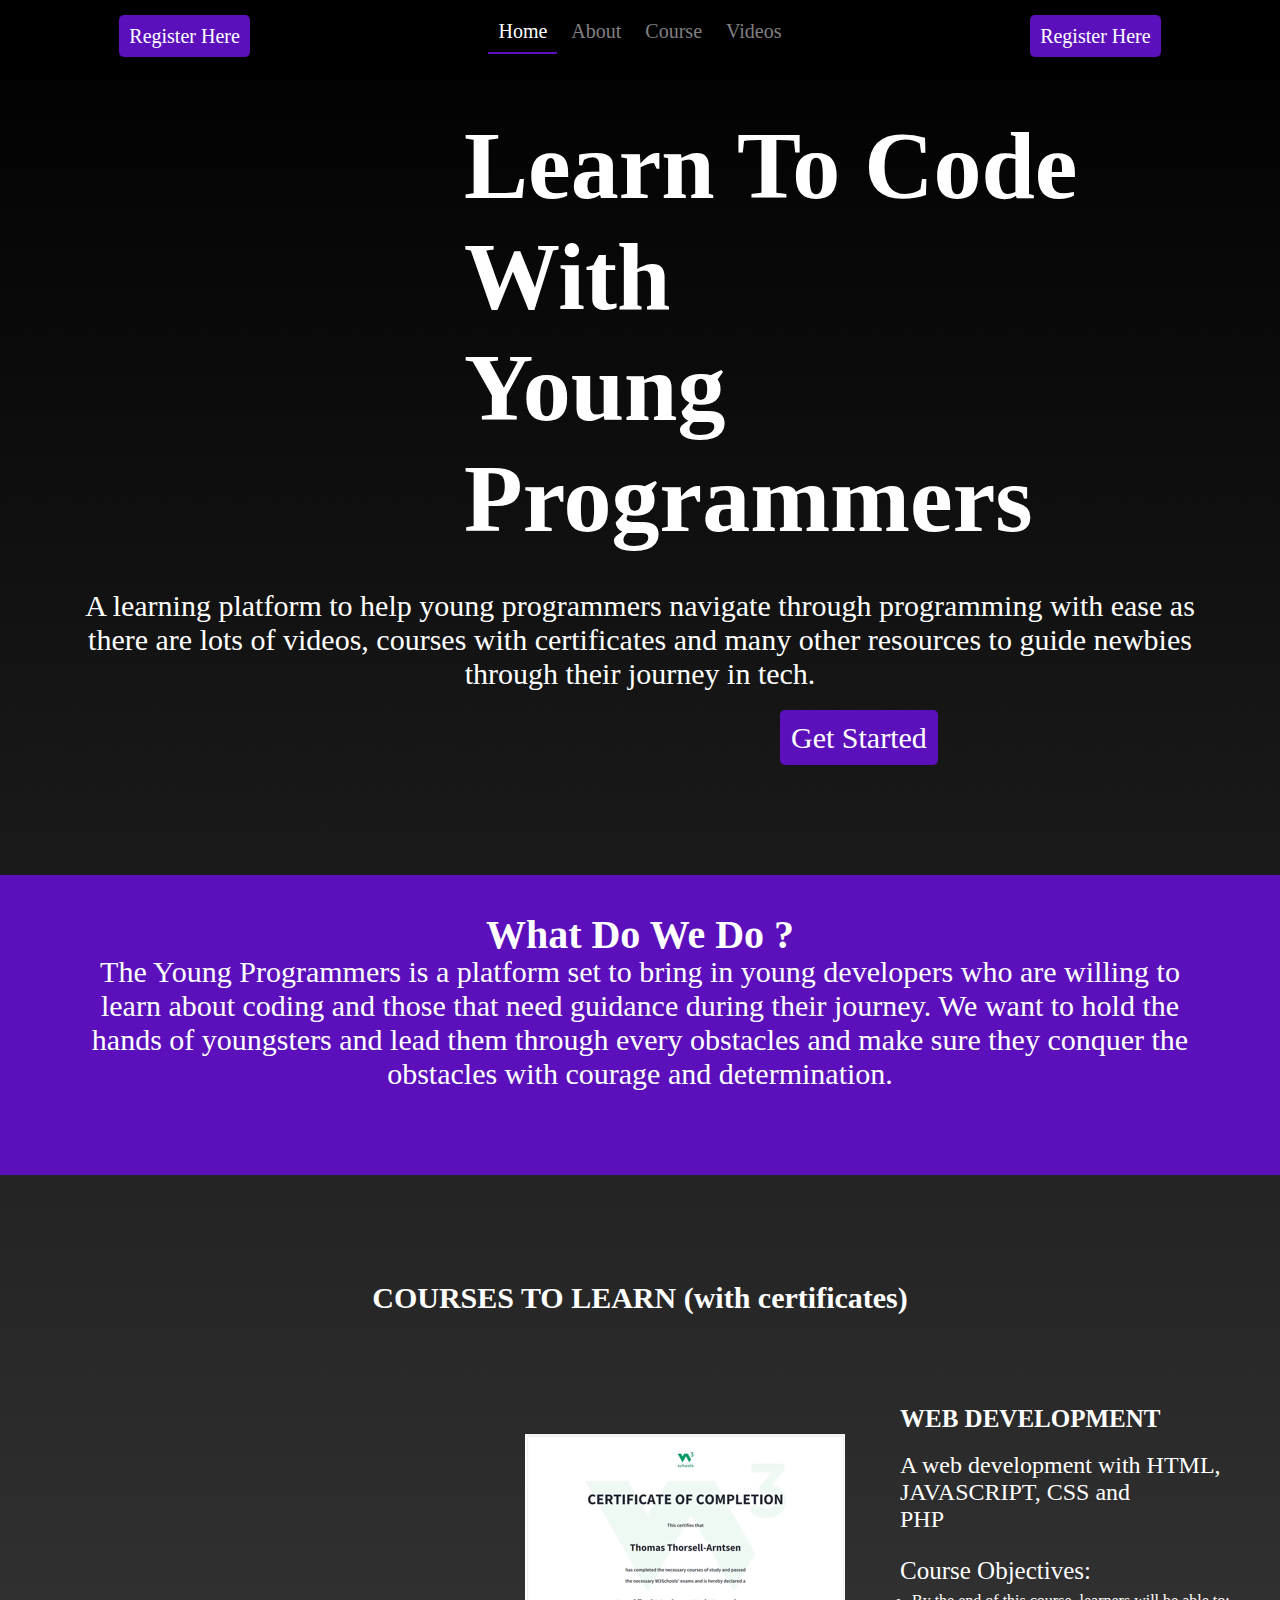
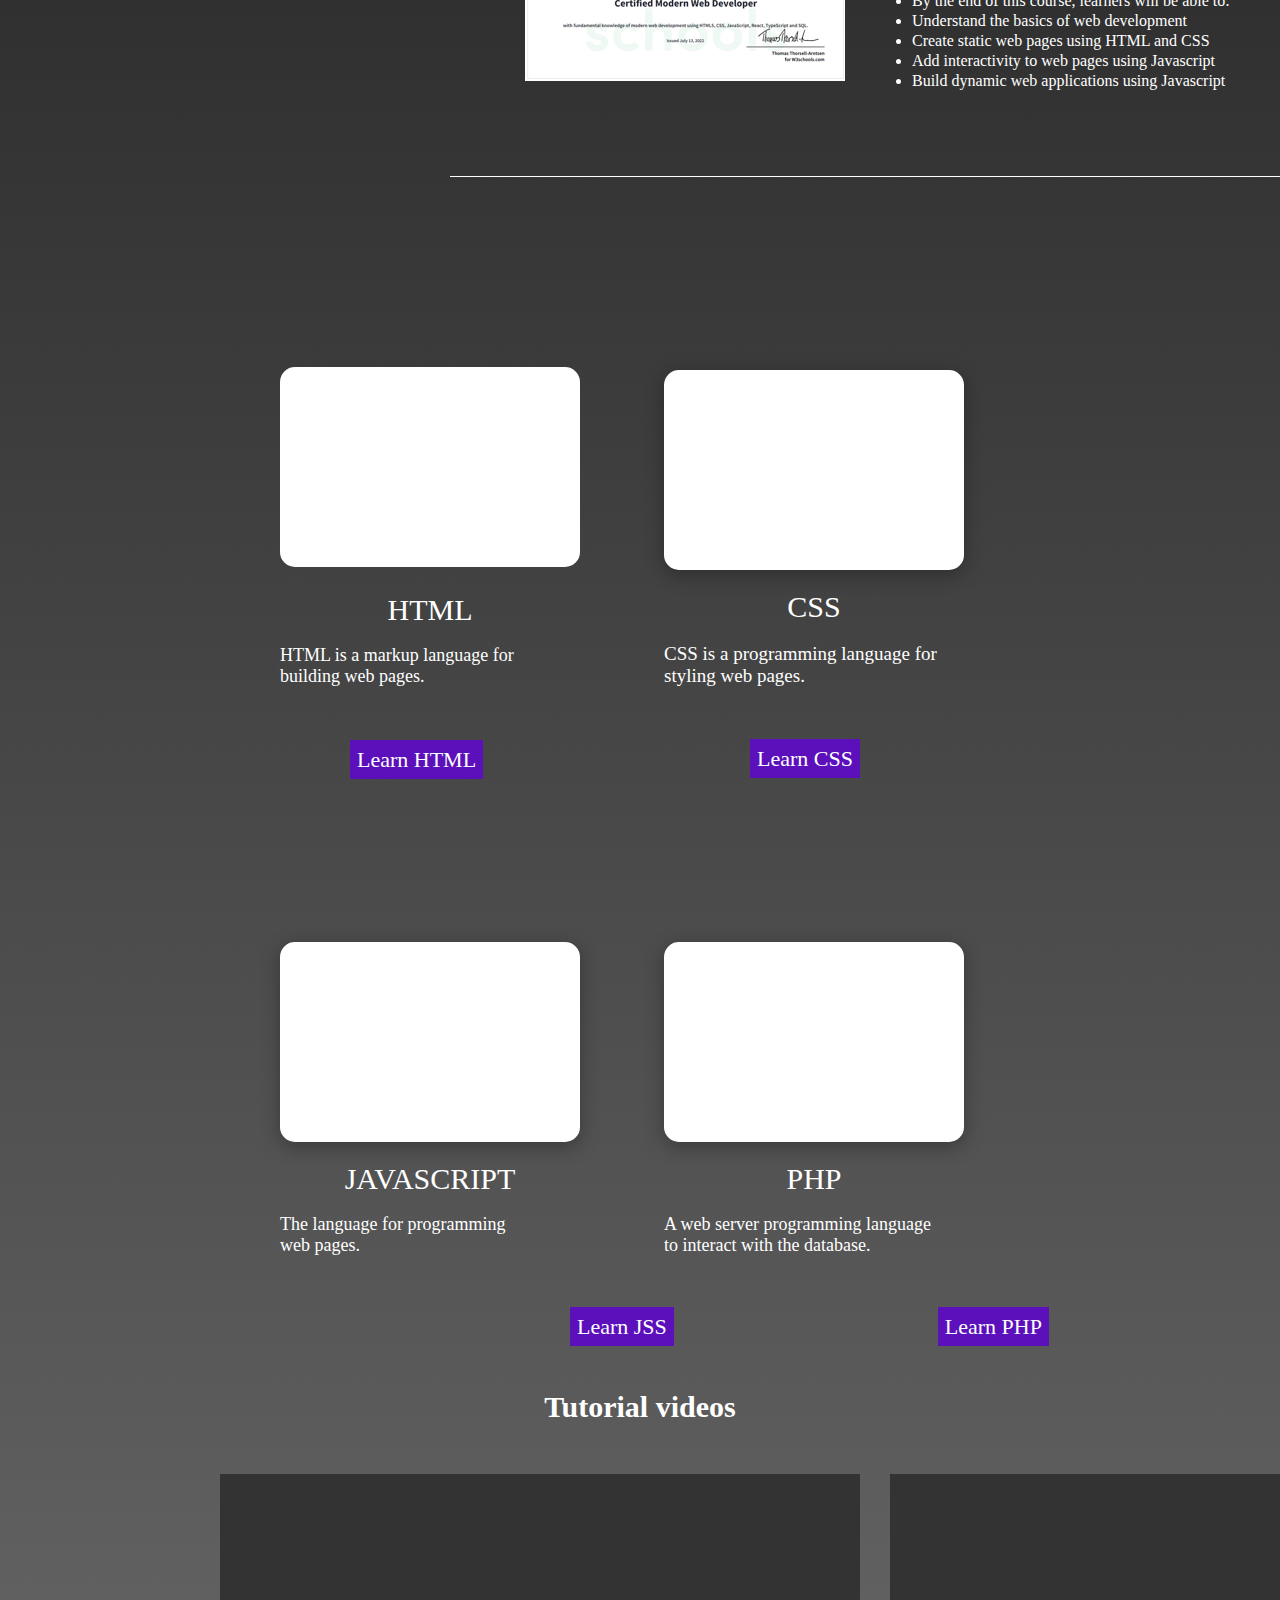
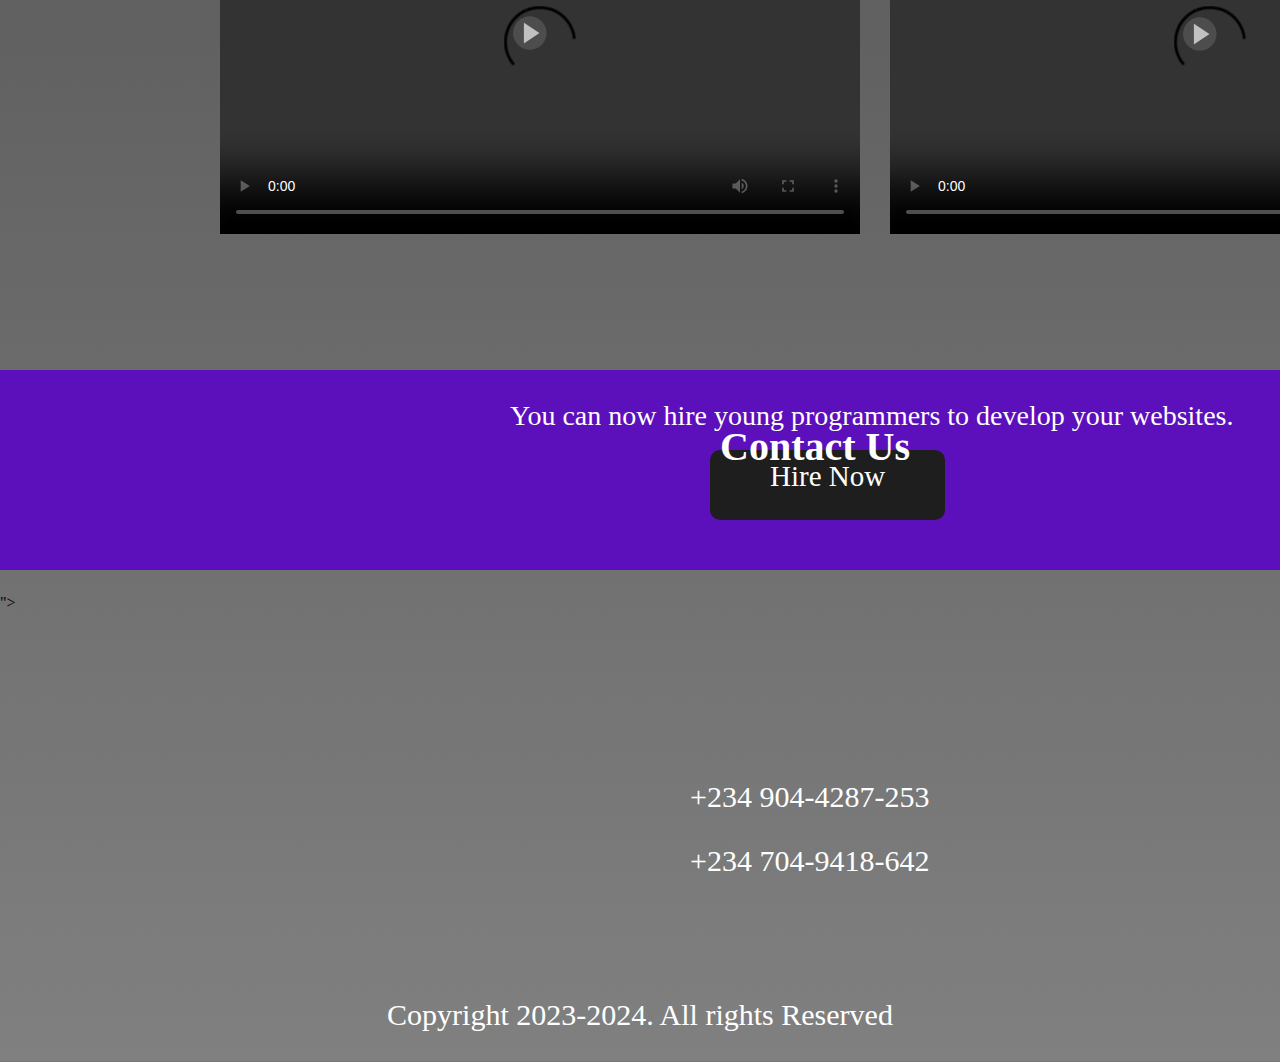
==== commit 5c27a0c2: "navbar now responsive" ====
--- a/index.html
+++ b/index.html
@@ -10,6 +10,18 @@
         <link href="https://fonts.googleapis.com/css2?family=Inconsolata&family=Modern+Antiqua&display=swap" rel="stylesheet">
     </head>
         <body>
+          <div id="myNav" class="overlay">
+            <a href="javascript:void(0)" class="closebtn" onclick="closeNav()"
+              >&times;</a
+            >
+            <div class="overlay-content">
+              <a href="index.html">Home</a>
+              <a href="html/about.html">About</a>
+              <a href="html/projects.html">Projects</a>
+              <a href="html/resume.html">Resume</a>
+              <a href="html/contact.html">Contact Me</a>
+              </div></div>
+
             <div class="navbar">
               <div class="leftnavbar">
                 <a href="Pages/register.html" class="register">Register Here</a>
@@ -22,7 +34,9 @@
                 </div>
                 <div class="rightnavbar">
                 <a href="Pages/register.html" class="register">Register Here</a>
+            
                 </div>
+                  <span onclick="openNav()">&#9776;</span>
             </div>
             <h1>Learn To Code With <br>Young Programmers</h1>
             <p class="quote-1">A learning platform to help young programmers navigate through programming with ease as <br> there are lots of videos, courses with certificates and many other resources to guide newbies <br>through their journey in tech.</p>
@@ -103,5 +117,6 @@
     <p class="number">+234 904-4287-253</p>
     <p class="number">+234 704-9418-642</p>
     <p class="quote-6">Copyright 2023-2024. All rights Reserved</p>
+    <script src="script.js"></script>
 </body>
 </html>--- a/CSS/style.css
+++ b/CSS/style.css
@@ -53,7 +53,16 @@
     border-bottom: 2px solid #5C10BC;
     color: white;
 }
-
+@media screen and (max-width: 767px) {
+    .rightnavbar{
+        display: none;
+    }
+}
+@media screen and (max-width: 767px) {
+    .centernavbar{
+        display: none;
+    }
+}
 .register {
     color: #FFFFFF;
     text-decoration: none;
@@ -63,6 +72,75 @@
     background-color: #5C10BC;
 }
 
+.overlay {
+    height: 0%;
+    width: 100%;
+    position: fixed;
+    z-index: 1;
+    top: 0;
+    left: 0;
+    background-color: rgb(0, 0, 0);
+    background-color: rgba(0, 0, 0, 0.9);
+    overflow-y: hidden;
+    transition: 0.5s;
+  }
+  
+  .overlay-content {
+    position: relative;
+    top: 25%;
+    width: 100%;
+    text-align: center;
+    margin-top: 30px;
+  }
+  
+  .overlay a {
+    padding: 8px;
+    text-decoration: none;
+    font-size: 36px;
+    color: #818181;
+    display: block;
+    transition: 0.2s;
+  }
+  .active {
+    color: white;
+  }
+  .overlay a:hover,
+  .overlay a:focus {
+    color: #f1f1f1;
+  }
+  
+  .overlay .closebtn {
+    position: absolute;
+    top: 60px;
+    right: 45px;
+    font-size: 50px;
+  }
+  
+  @media screen and (max-height: 450px) {
+    .overlay {
+      overflow-y: auto;
+    }
+    .overlay a {
+      font-size: 20px;
+    }
+    .overlay .closebtn {
+      font-size: 40px;
+      top: 15px;
+      right: 35px;
+    }
+  }
+  span {
+    font-size: 30px;
+    cursor: pointer;
+    color: white;
+    display: none;
+  }
+  @media screen and (max-width: 767px){
+    span{
+        display: block;
+        margin-top: 16px;
+    }
+  }
 h1 {
     margin-top: 110px;
     font-size: 96px;
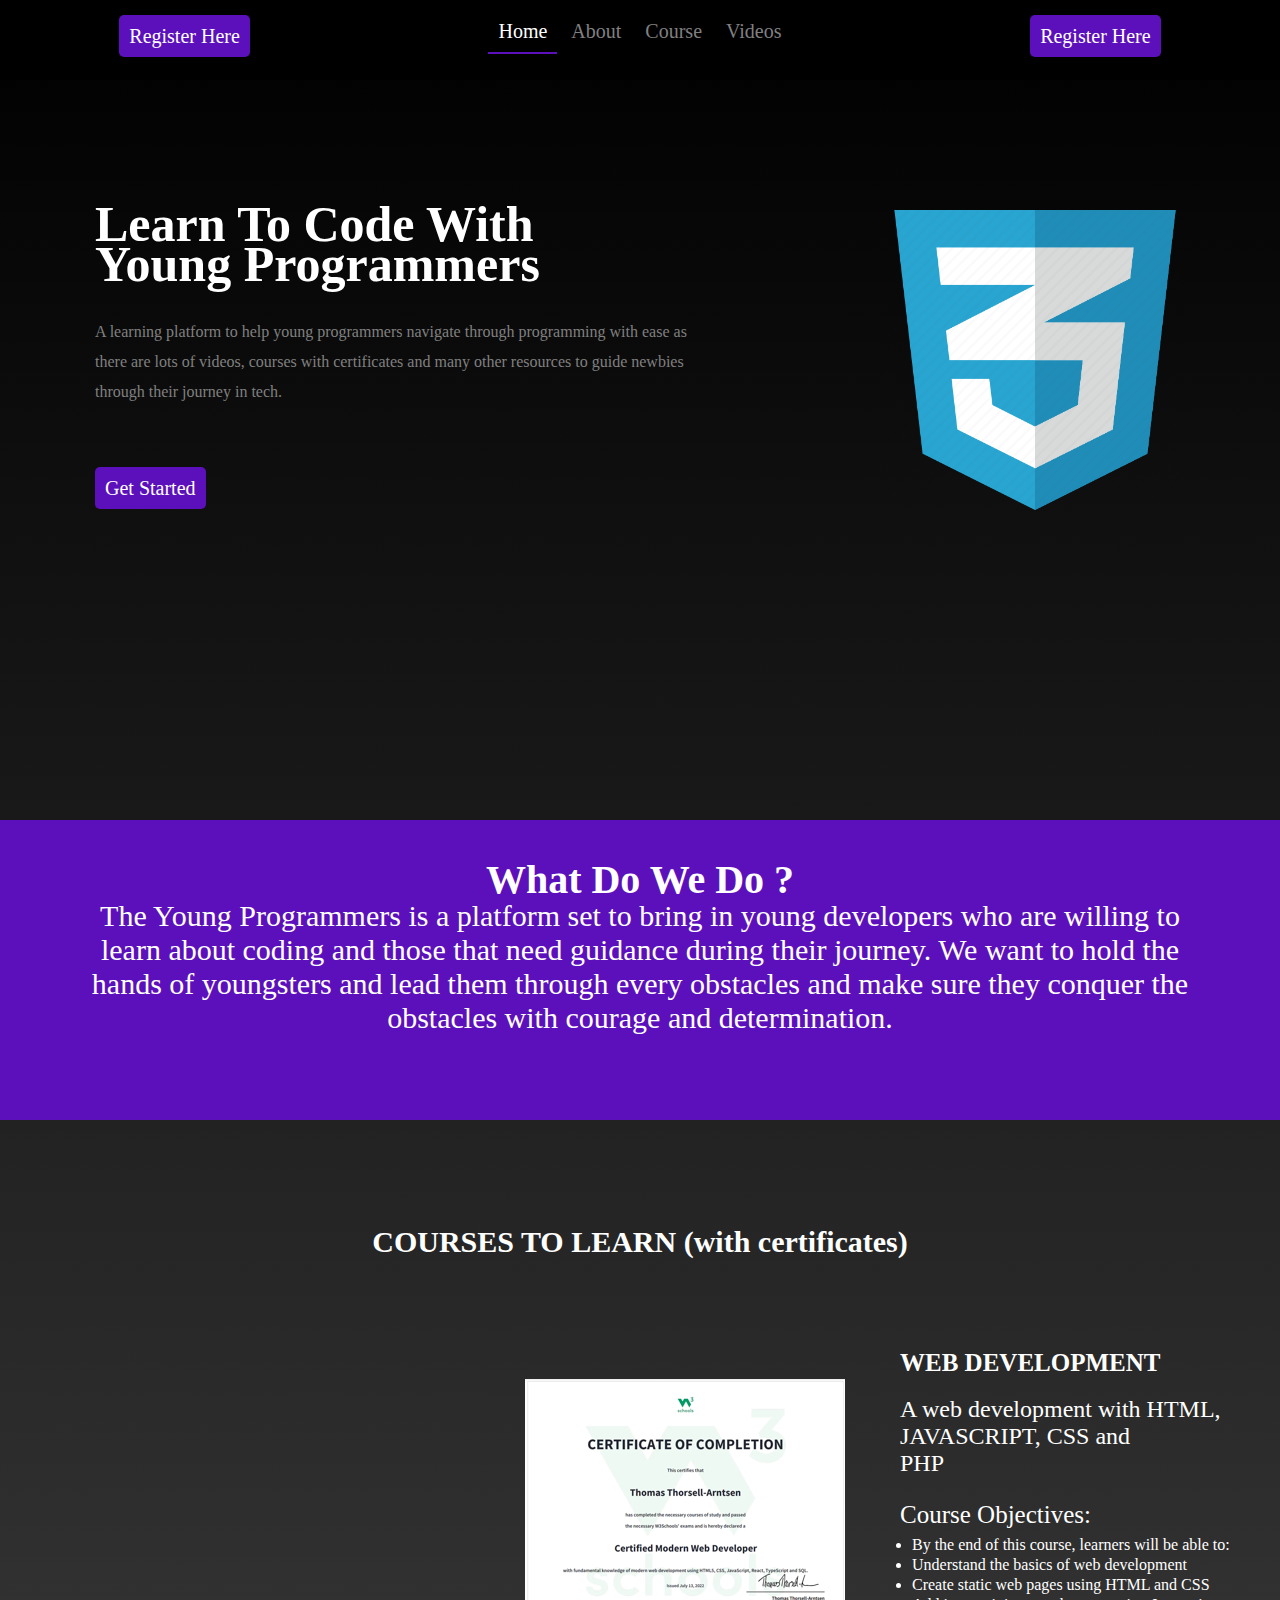
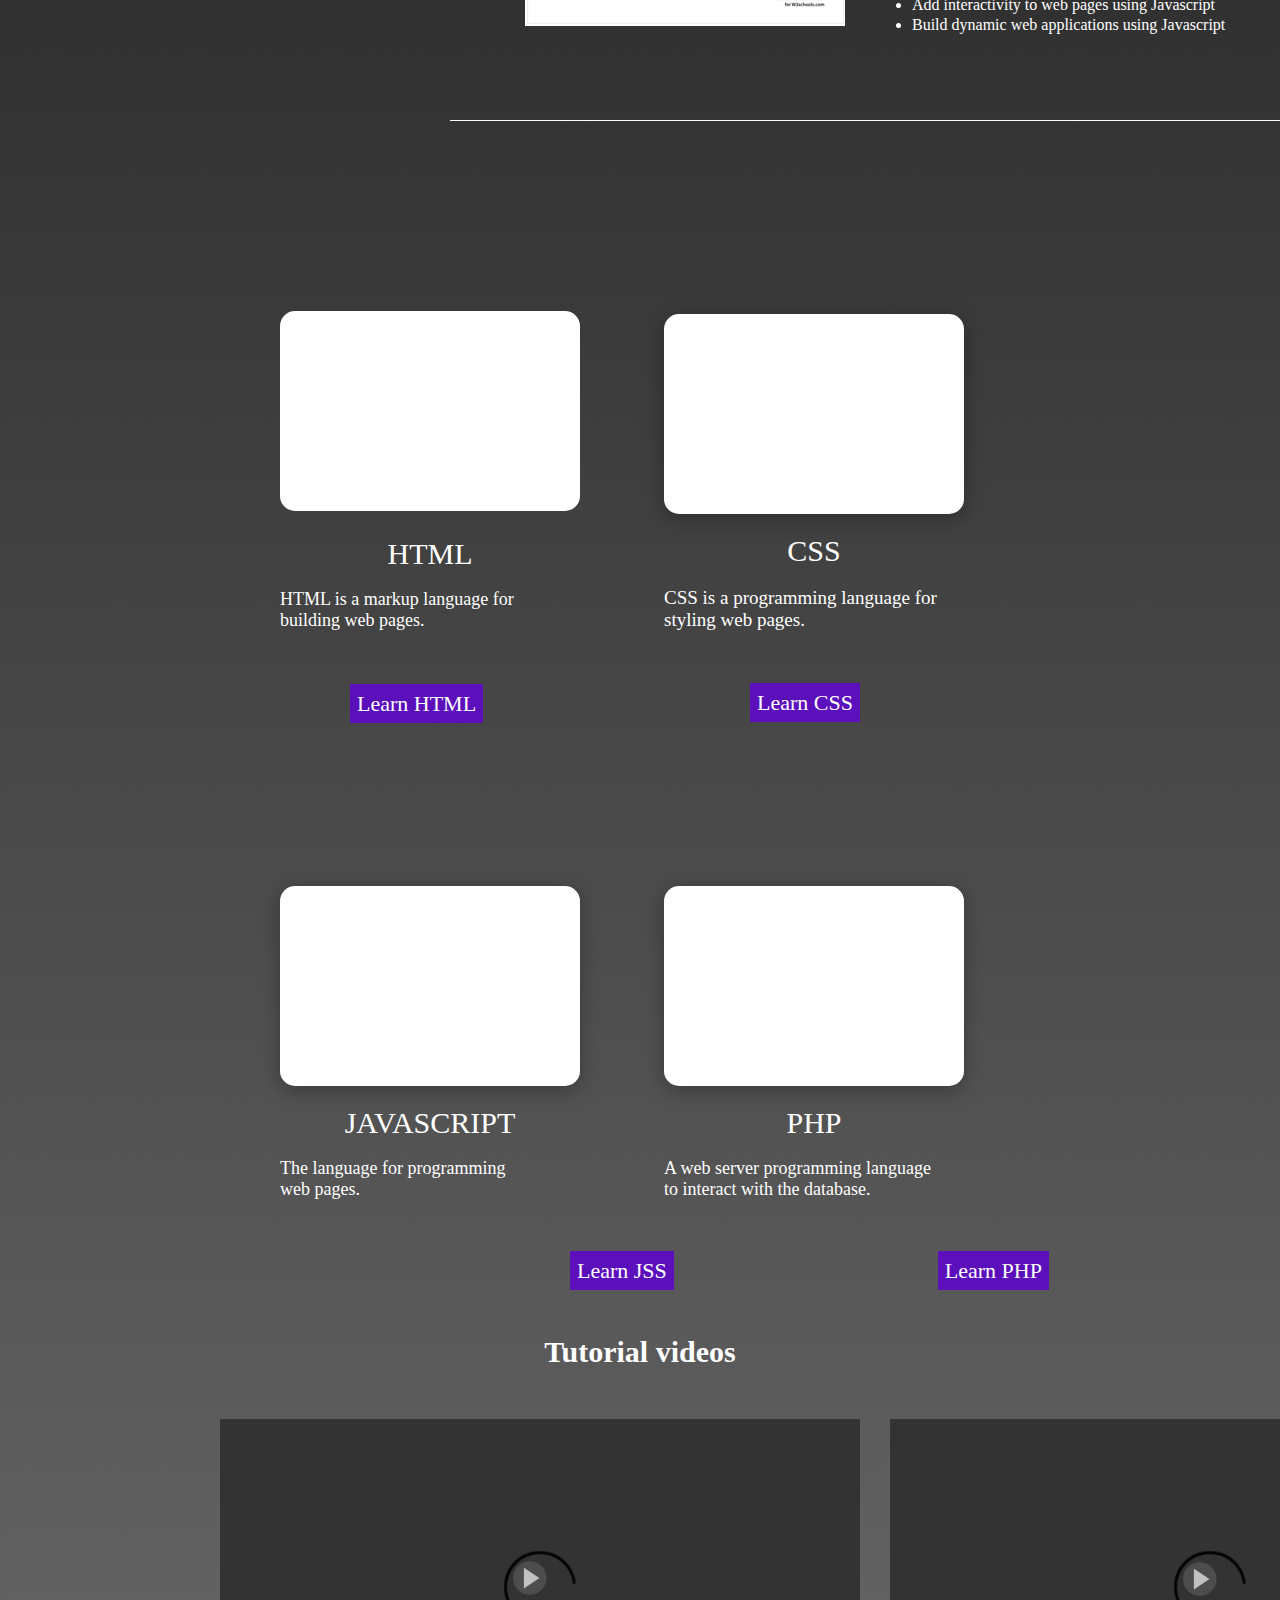
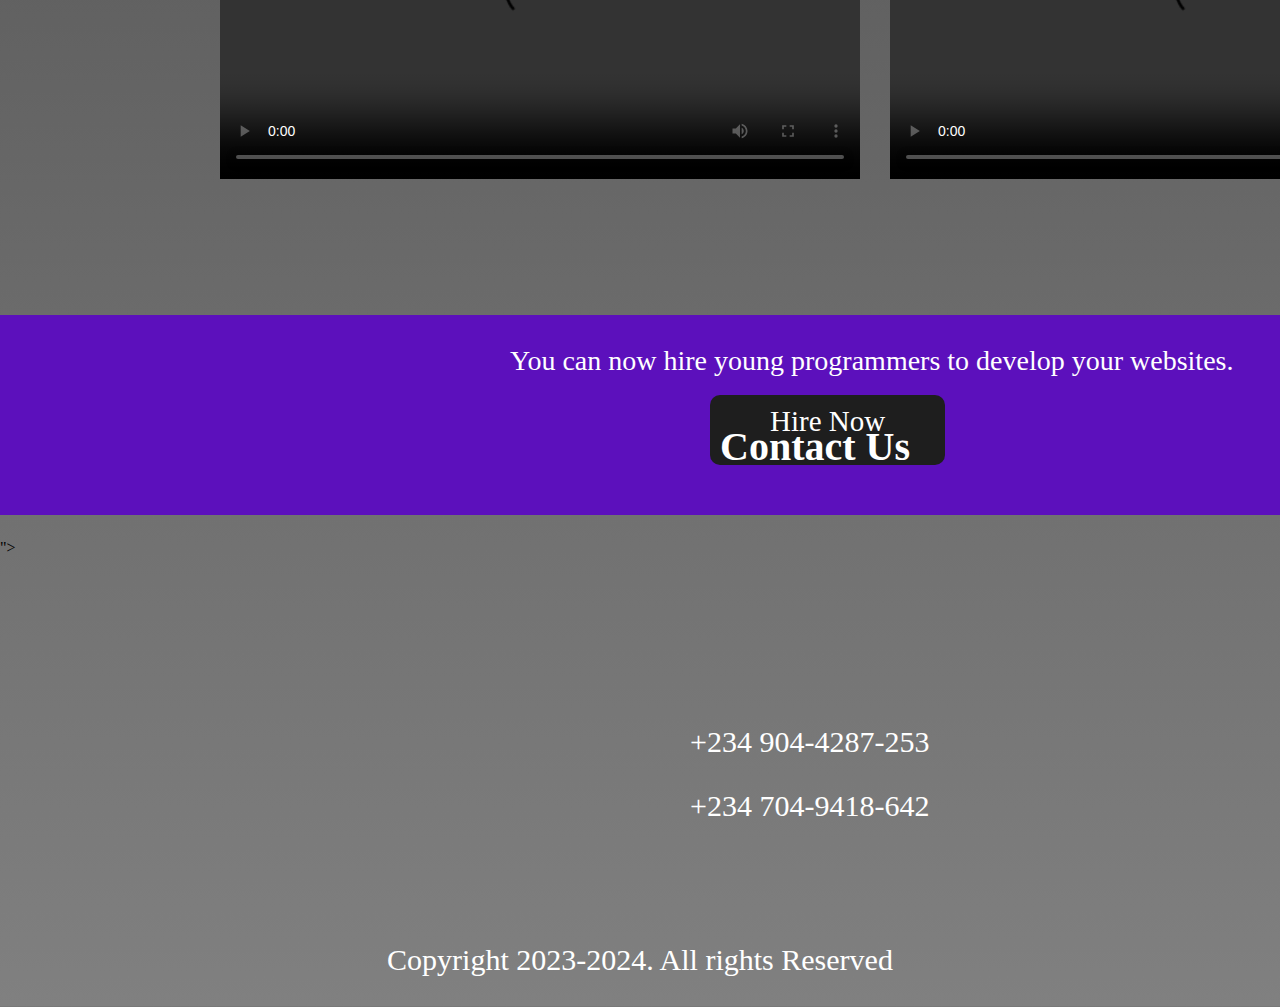
==== commit c52b973e: "heading done" ====
--- a/index.html
+++ b/index.html
@@ -38,9 +38,16 @@
                 </div>
                   <span onclick="openNav()">&#9776;</span>
             </div>
-            <h1>Learn To Code With <br>Young Programmers</h1>
-            <p class="quote-1">A learning platform to help young programmers navigate through programming with ease as <br> there are lots of videos, courses with certificates and many other resources to guide newbies <br>through their journey in tech.</p>
-            <a  href="#" id="get-started">Get Started</a>
+            <div class="section">
+              <div class="sectionleft">
+              <h1>Learn To Code With <br>Young Programmers</h1>
+              <p>A learning platform to help young programmers navigate through programming with ease as  there are lots of videos, courses with certificates and many other resources to guide newbies through their journey in tech.</p>
+              <br><br><br><a href="#" id="get-started">Get Started</a>
+              </div>
+              <div class="sectionright">
+               <img src="images/css.png" width="300px" height="300px">
+              </div>
+            </div>
             <div class="section-1">
             </div>
             <h2 class="what-we-do">What Do We Do ?</h2>
--- a/CSS/style.css
+++ b/CSS/style.css
@@ -141,33 +141,86 @@
         margin-top: 16px;
     }
   }
-h1 {
-    margin-top: 110px;
-    font-size: 96px;
-    margin-left: 464px;
-    color: #FFFFFF;
-    font-weight: 700;
-}
-
+.section{
+    display: flex;
+    justify-content: space-around;
+    width: 100%;
+    height: 700px;
+}
+@media screen and (max-width: 767px) {
+    .section{
+        height: 600px;
+    }
+} {
+    
+}
+.sectionleft{
+    color: white;
+    float: left;
+    text-align: left;
+    margin-top: 170px;
+    width: 600px;   
+}
+@media screen and (max-width: 767px) {
+    .sectionleft{
+        margin-left: 10px;
+        width: 300px;
+        margin-top: 150px;
+    }
+}
+.sectionleft h1{
+    font-size: 50px;
+    width: 650px;
+    line-height: 40px;
+}
+@media screen and (max-width: 767px) {
+    .sectionleft h1{
+        font-size: 30px;
+        margin-left: -30px;
+    }
+}
+.sectionleft p{
+    font-size: 16px;
+    color: gray;
+    line-height: 30px;
+}
+@media screen and (max-width: 767px) {
+    .sectionleft p{
+        font-size: 15px;
+        margin-left: -30px;
+        margin-top: 40px;
+    }
+}
+.sectionright{
+    color: white;
+    margin-top: 210px;
+}
+@media screen and (max-width: 767px) {
+    .sectionright{
+        display: none;
+    }
+}
 .quote-1 {
     text-align: center; 
     color: #FFFFFF;
     font-size: 30px;
-    margin-top: -29px;
+    margin-top: 30px;
 }
 
 #get-started {
     color: #FFFFFF;
     background-color: #5C10BC;
-    font-size: 30px;
-    border: 1px solid transparent;
+    font-size: 20px;
     border-radius: 5px;
     padding: 10px; 
-    margin-left: 780px;
-    text-decoration: none;
-    margin-top: 400px;
-}
-
+    text-decoration: none;
+    margin-top: 90px;
+}
+@media screen and (max-width: 767px) {
+    #get-started{
+        margin-left: -30px;
+    }
+}
 .section-1 {
     background-color: #5C10BC;
     margin-top: 120px;
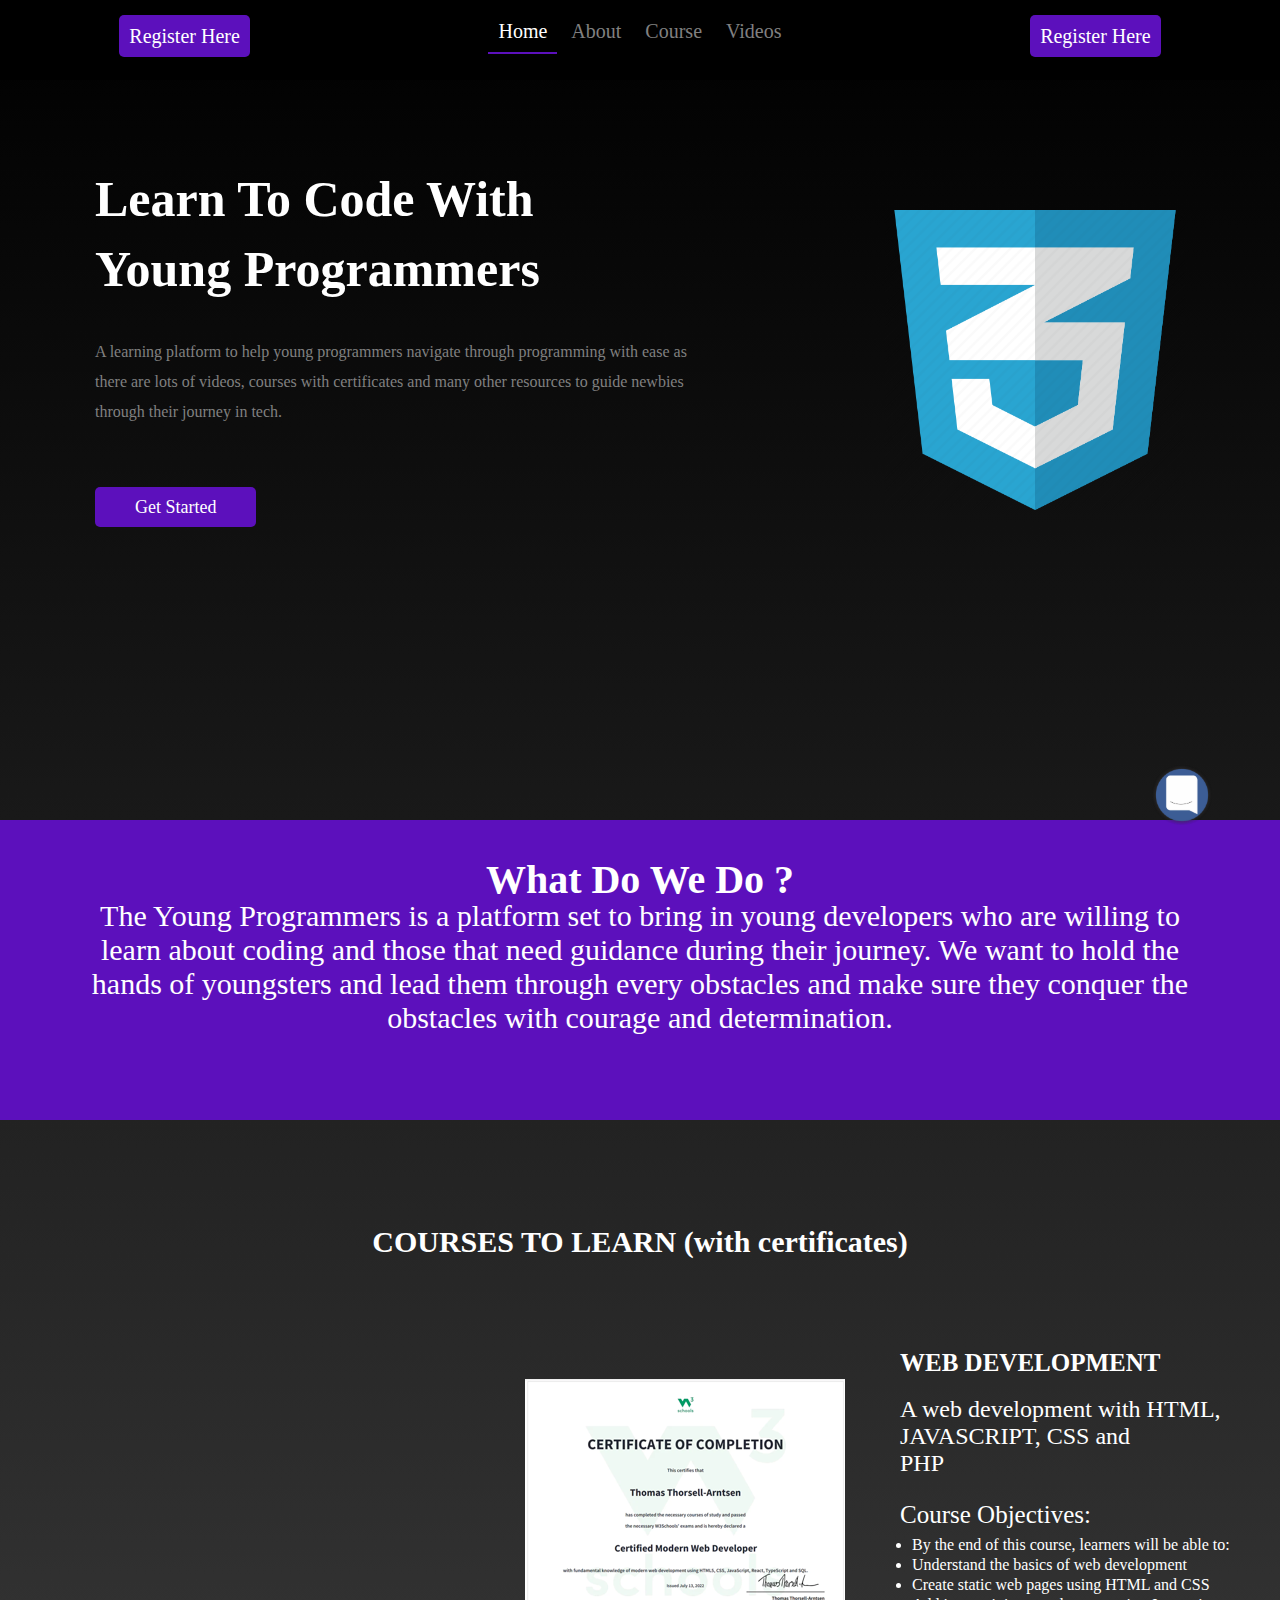
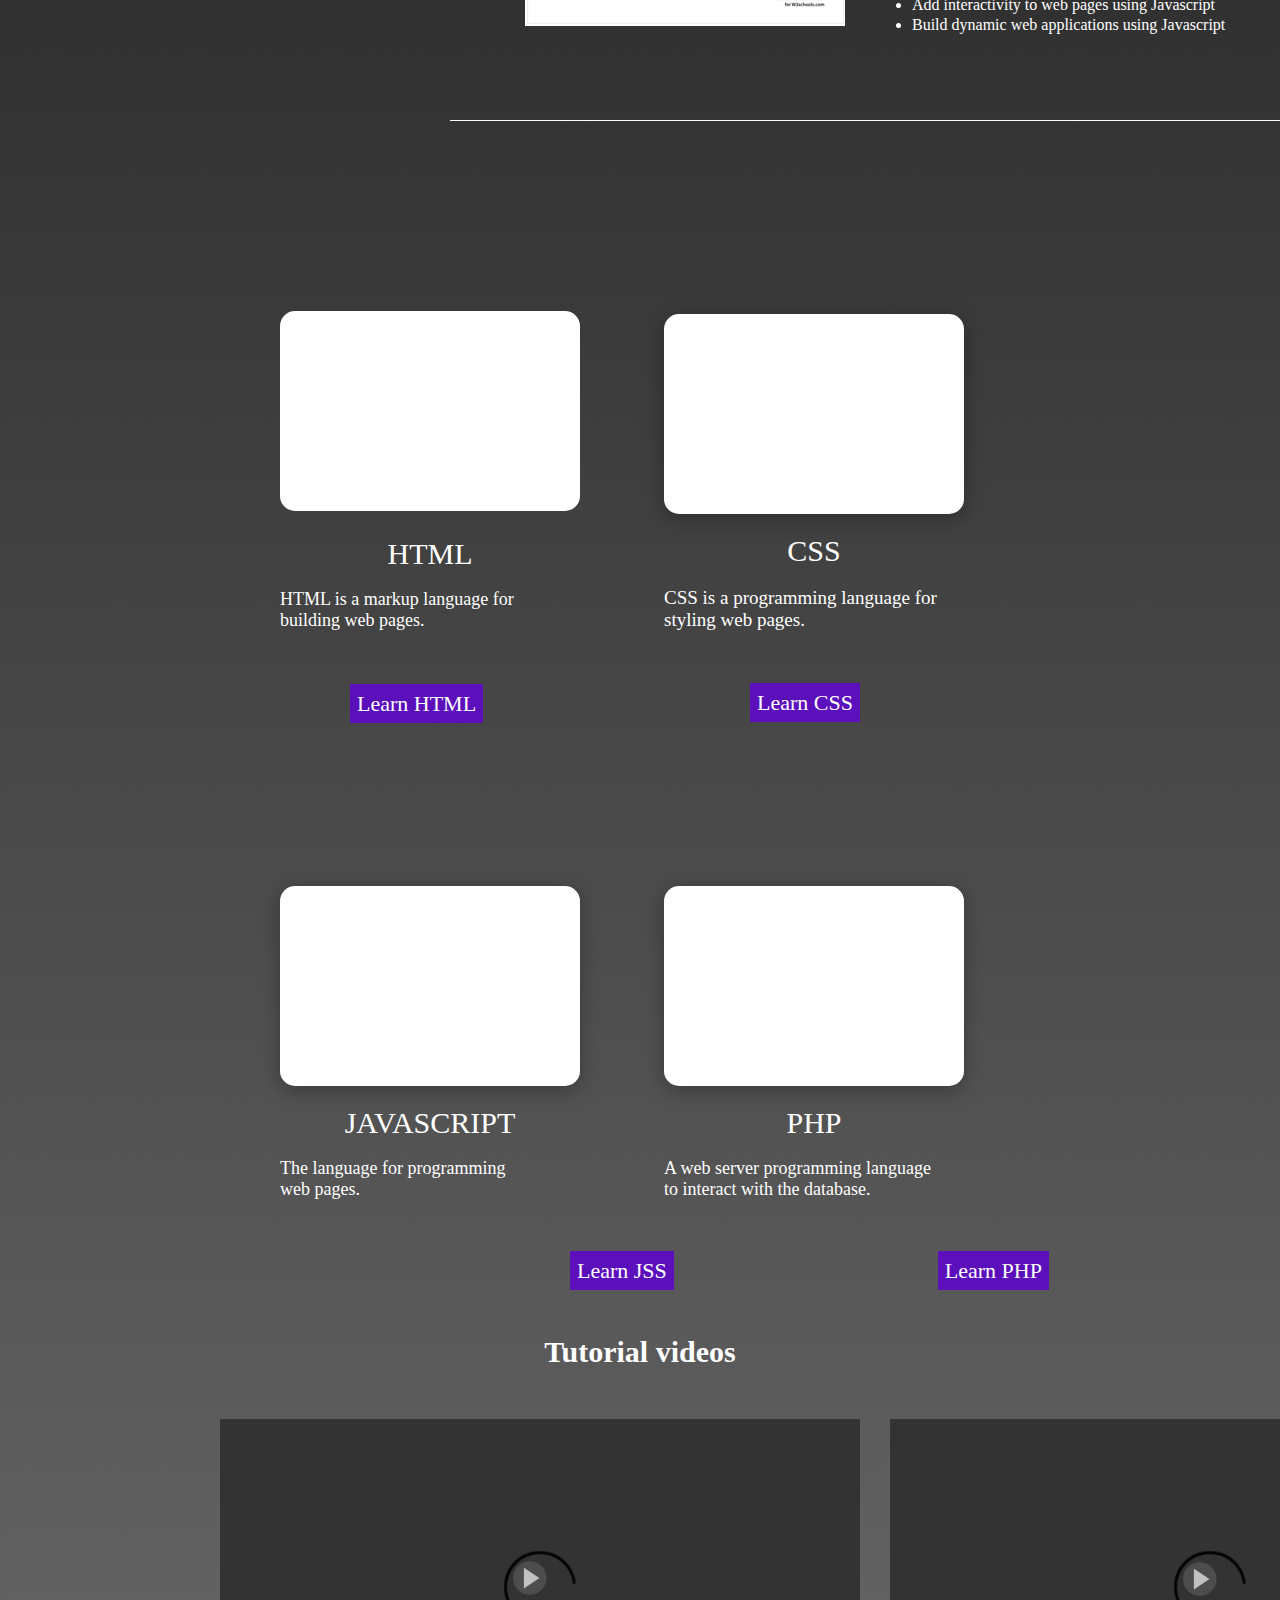
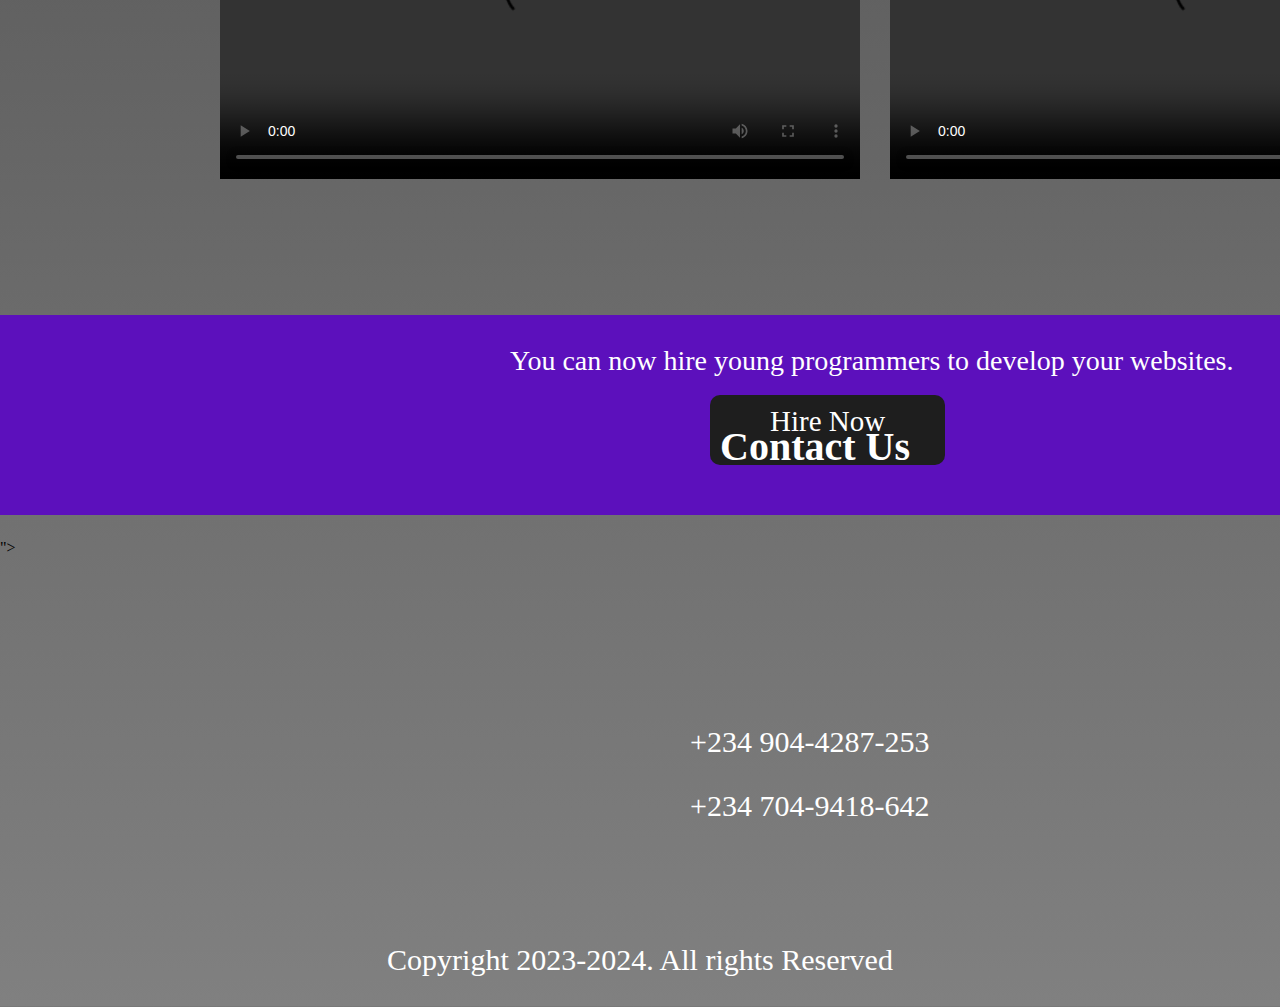
==== commit 77212211: "completed first section" ====
--- a/index.html
+++ b/index.html
@@ -38,6 +38,7 @@
                 </div>
                   <span onclick="openNav()">&#9776;</span>
             </div>
+            <a href="wa.me/+2349165852002"><div class="quick-message"><img src="images/message.png" width="60px" height="60px"></div></a>
             <div class="section">
               <div class="sectionleft">
               <h1>Learn To Code With <br>Young Programmers</h1>
@@ -47,6 +48,7 @@
               <div class="sectionright">
                <img src="images/css.png" width="300px" height="300px">
               </div>
+
             </div>
             <div class="section-1">
             </div>
--- a/CSS/style.css
+++ b/CSS/style.css
@@ -151,27 +151,25 @@
     .section{
         height: 600px;
     }
-} {
-    
-}
+} 
 .sectionleft{
     color: white;
     float: left;
     text-align: left;
-    margin-top: 170px;
+    margin-top: 130px;
     width: 600px;   
 }
 @media screen and (max-width: 767px) {
     .sectionleft{
         margin-left: 10px;
         width: 300px;
-        margin-top: 150px;
+        margin-top: 120px;
     }
 }
 .sectionleft h1{
     font-size: 50px;
     width: 650px;
-    line-height: 40px;
+    line-height: 70px;
 }
 @media screen and (max-width: 767px) {
     .sectionleft h1{
@@ -206,19 +204,36 @@
     font-size: 30px;
     margin-top: 30px;
 }
-
+.quick-message{
+    top: 85%;
+    left: 90%;
+    position: fixed;
+    z-index: 1;
+}
+@media screen and (max-width: 767px) {
+    .quick-message{
+        left: 80%;
+    }
+}
 #get-started {
     color: #FFFFFF;
     background-color: #5C10BC;
-    font-size: 20px;
+    font-size: 18px;
     border-radius: 5px;
-    padding: 10px; 
+    padding-left: 40px; 
+    padding-right: 40px;
     text-decoration: none;
     margin-top: 90px;
+    padding-top: 10px;
+    padding-bottom: 10px;
 }
 @media screen and (max-width: 767px) {
     #get-started{
         margin-left: -30px;
+        padding-top: 10px;
+        padding-bottom: 10px;
+        padding-left: 40px; 
+        padding-right: 40px;
     }
 }
 .section-1 {
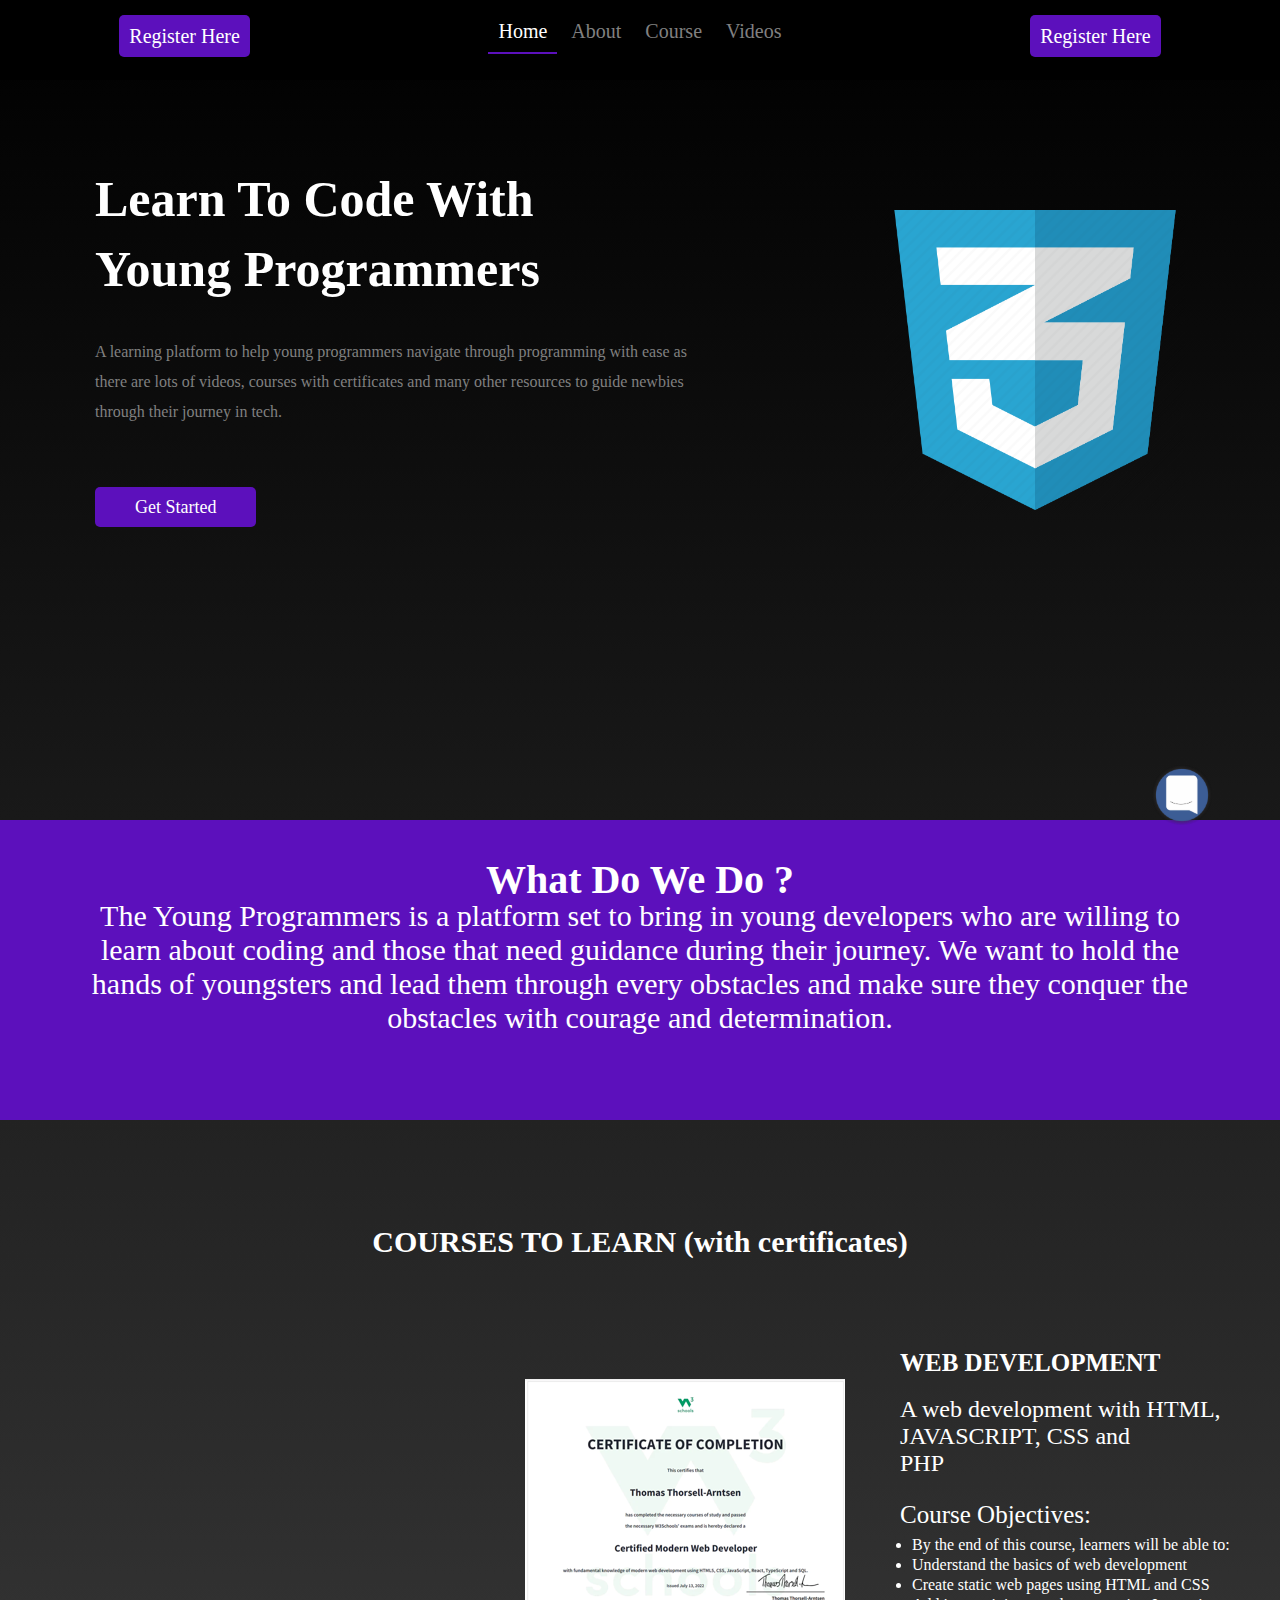
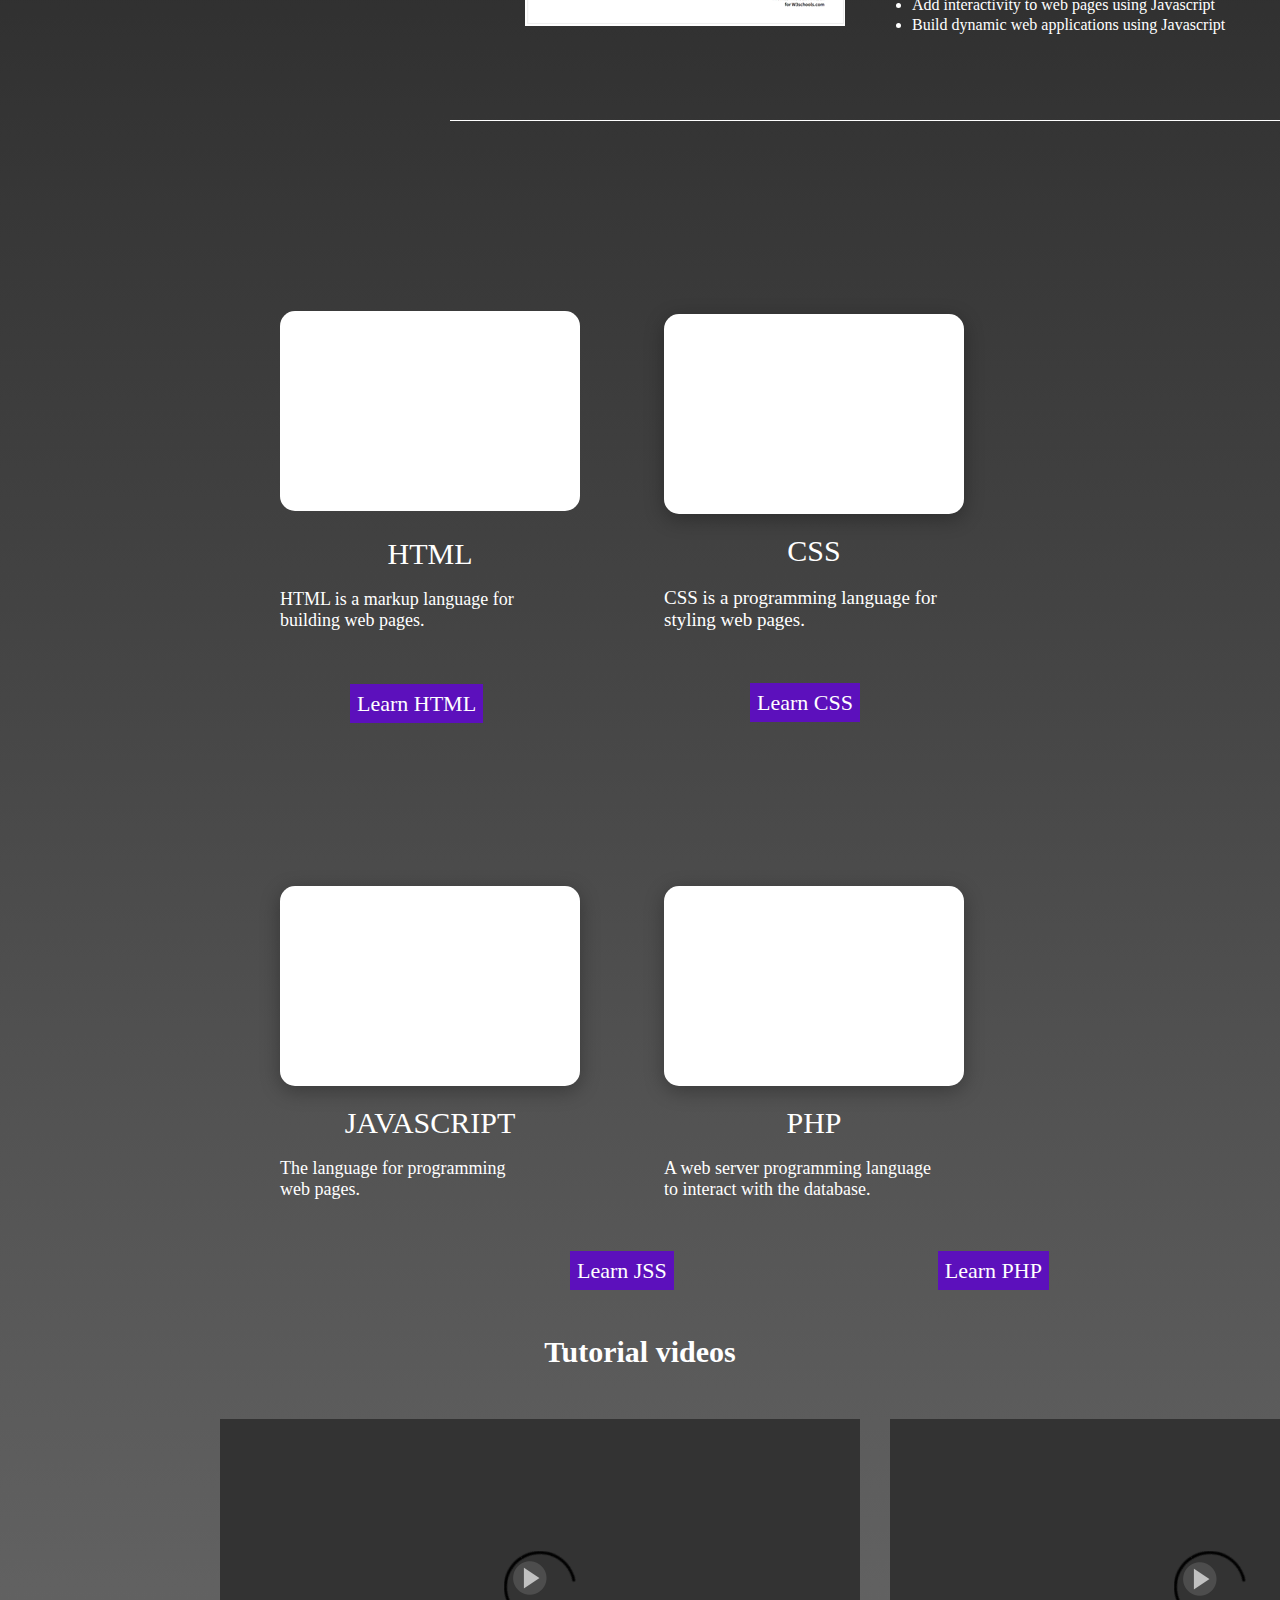
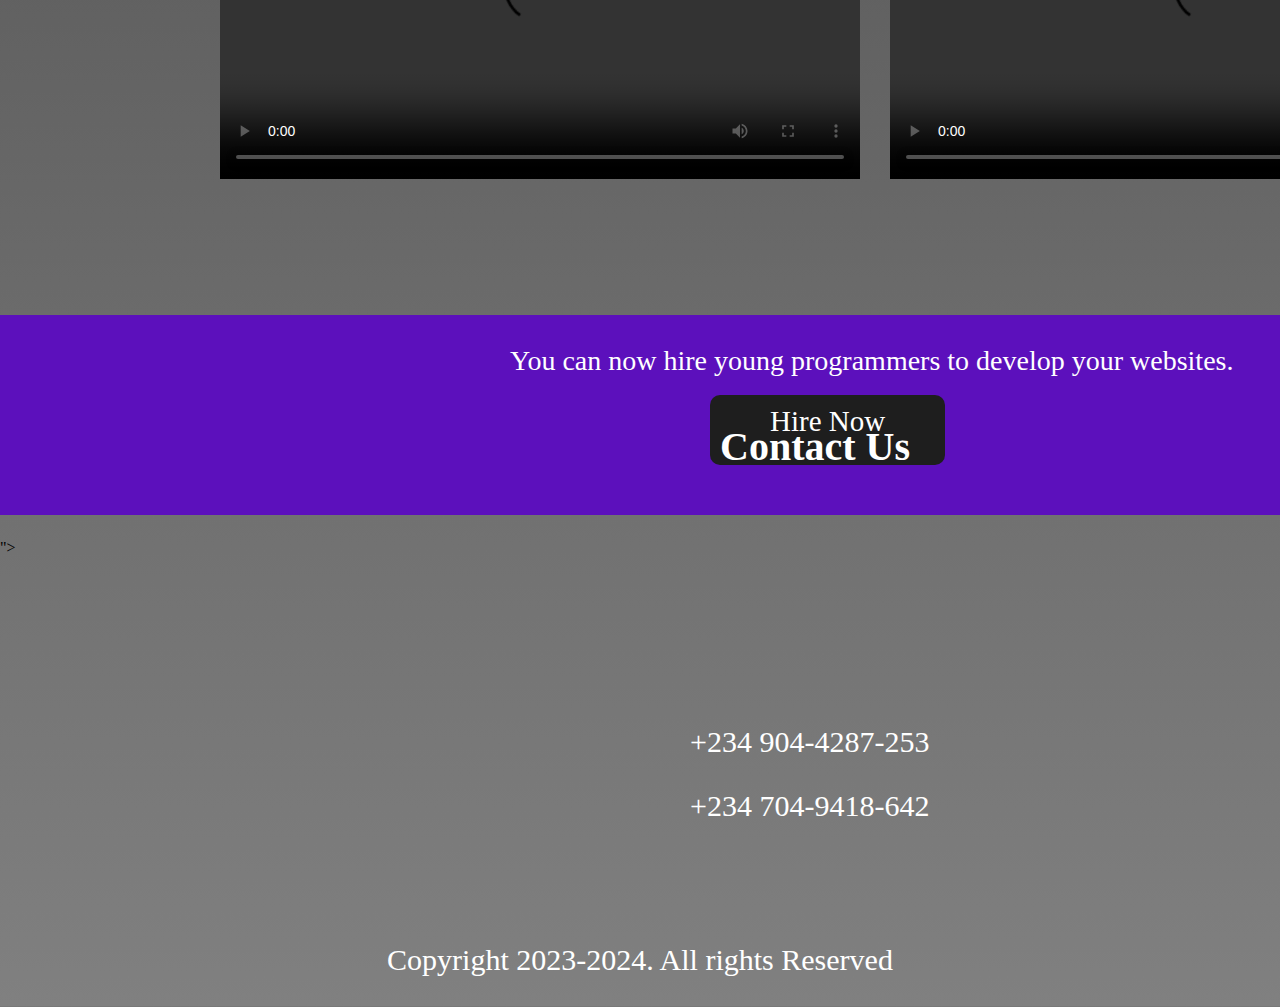
==== commit fb9b60f0: "completed first section" ====
--- a/index.html
+++ b/index.html
@@ -38,7 +38,7 @@
                 </div>
                   <span onclick="openNav()">&#9776;</span>
             </div>
-            <a href="wa.me/+2349165852002"><div class="quick-message"><img src="images/message.png" width="60px" height="60px"></div></a>
+            <a href="#"><div class="quick-message"><img src="images/message.png" width="60px" height="60px"></div></a>
             <div class="section">
               <div class="sectionleft">
               <h1>Learn To Code With <br>Young Programmers</h1>
